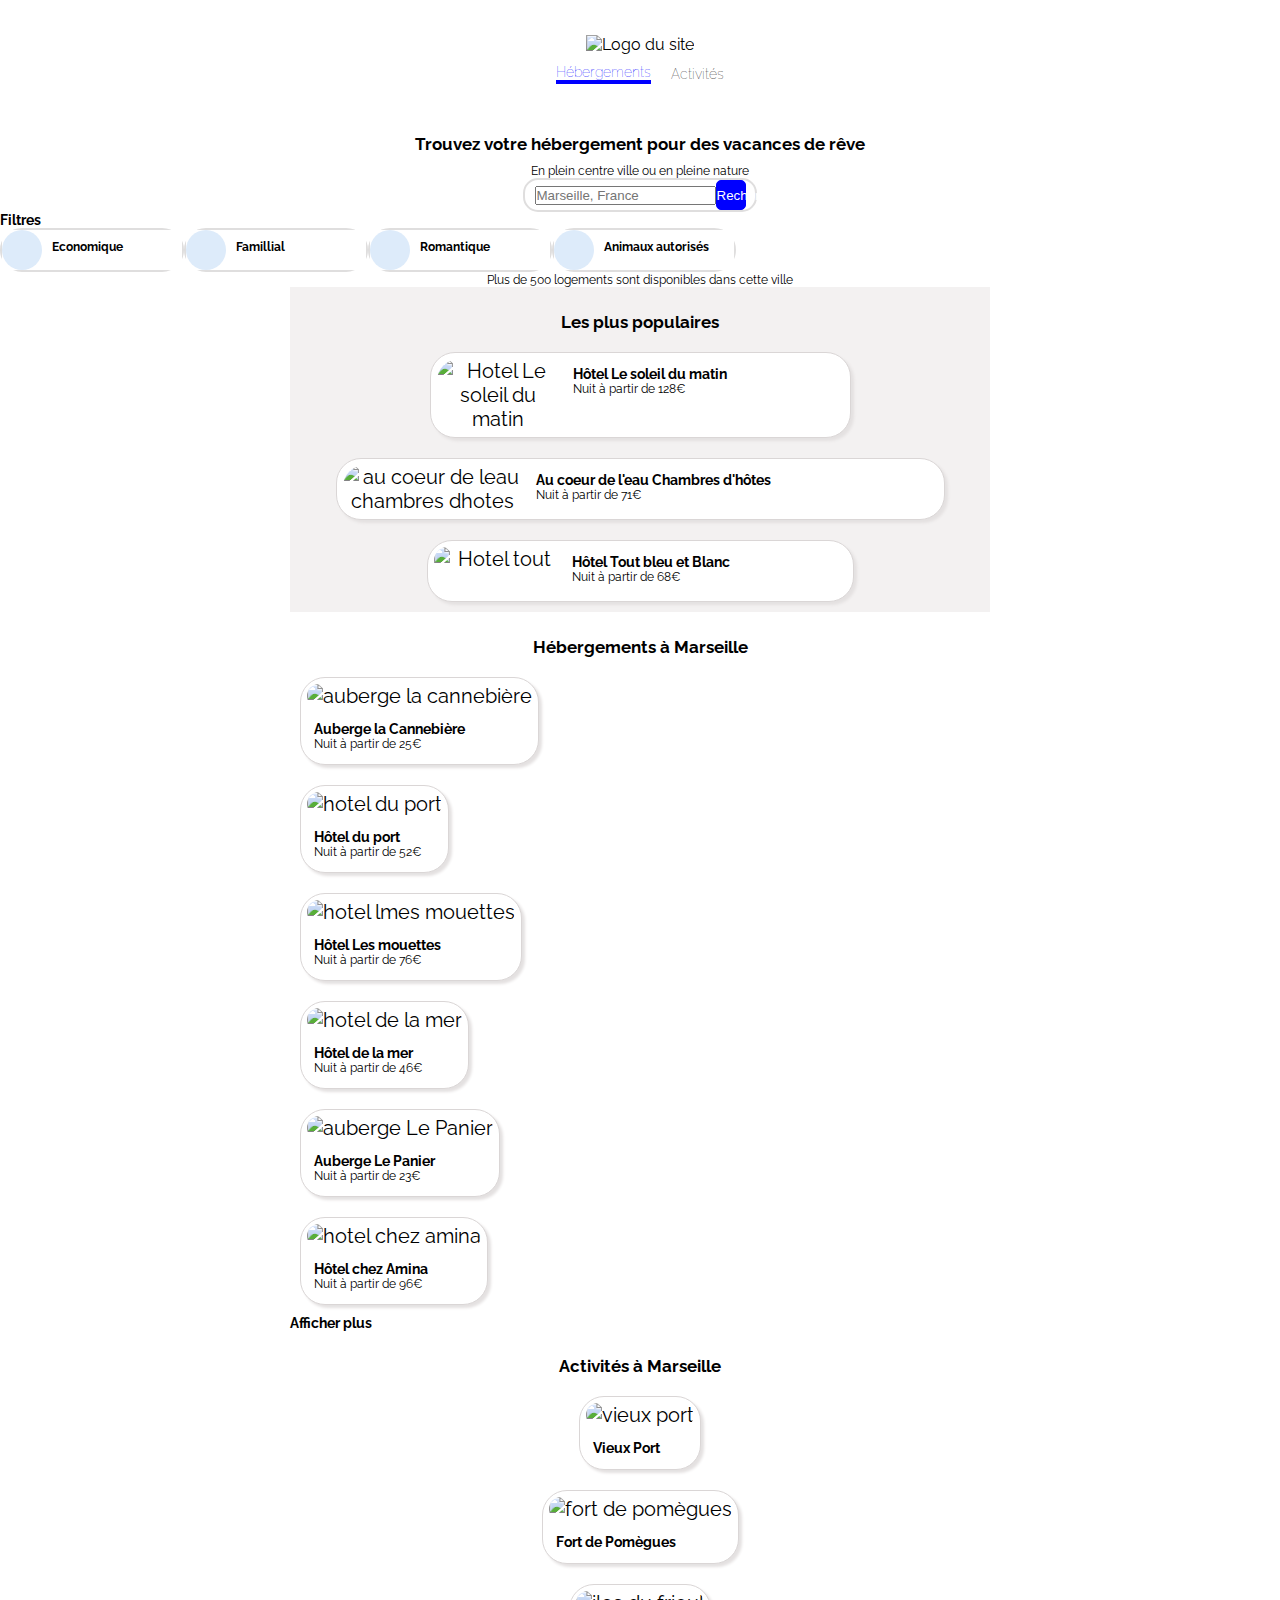
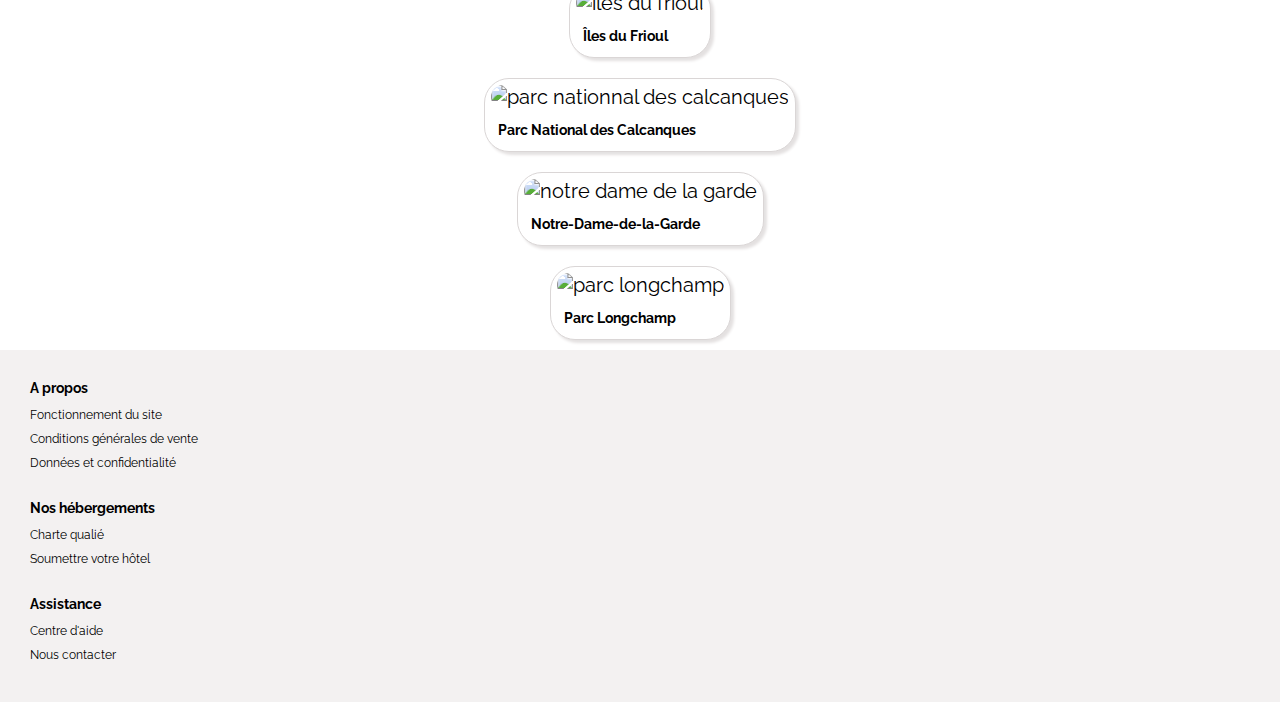
==== codage mobile Booki.html @ 88256e31 "Ajout div + css titre filtres" ====
<!DOCTYPE html>
<html>

<head>
    <meta charset="UTF-8">
    <meta name "viewport" content="width=device-width, initial-scale=1">
    <title>Booki version mobile</title>

    <link rel="stylesheet" href="https://cdnjs.cloudflare.com/ajax/libs/font-awesome/6.0.0-beta3/css/all.min.css"
        integrity="sha512-Fo3rlrZj/k7ujTnHg4CGR2D7kSs0v4LLanw2qksYuRlEzO+tcaEPQogQ0KaoGN26/zrn20ImR1DfuLWnOo7aBA=="
        crossorigin="anonymous" referrerpolicy="no-referrer" />
    <link rel="stylesheet" href="style.css">
    <link href="https://fonts.googleapis.com/css2?family=Raleway:wght@100;300;400;500&display=swap" rel="stylesheet">
</head>

<body>
    <header>
        <nav>
            <img src="images/Booki@3x.png" class="logo-booki" alt="Logo du site" />
            <ul>
                <Li class="page-active">Hébergements</Li>
                <li><a href="#section_further_down">Activités</a></li>
            </ul>
        </nav>
    </header>

    <section>
        <div>
            <h2>Trouvez votre hébergement pour des vacances de rêve</h2>
            <p>En plein centre ville ou en pleine nature</p>
        </div>
        <form action="/ma-page-de-traitement" method="post">
            <div class="barre-recherche">
                <div class="icon-map">
                    <i class="fas fa-map-marker-alt" style="color:black"></i>
                </div>
                <div>
                    <input placeholder="Marseille, France">
                </div>
                <div class="button">
                    <button class="btn-recherche" type="submit">
                        <span id="input-text">Recherche</span>
                        <span id="input-icon">
                            <i class="fas fa-search" style="color:white"></i>
                        </span>
                    </button>
                </div>
            </div>
            <div>
                <div class="title-filter">
                    <H3>Filtres</H3>
                </div>
                <div id="filtres">

                    <div class="filter-button">
                        <div type="submit" class="flex btn-color">
                            <div class="cercle bleu-ciel">
                                <i class="fas fa-money-bill-wave"></i>
                            </div>
                            <p class="filter-text">Economique</p>
                        </div>
                    </div>
                    <div class="filter-button">
                        <div type="submit" class="flex btn-color">
                            <div class="cercle bleu-ciel">
                                <i class="fas fa-universal-access"></i>
                            </div>
                            <p class="filter-text">Famillial</p>
                        </div>
                    </div>
                    <div class="filter-button">
                        <div type="submit" class="flex btn-color">
                            <div class="cercle bleu-ciel">
                                <i class="fas fa-heart"></i>
                            </div>
                            <p class="filter-text">Romantique</p>
                        </div>
                    </div>
                    <div class="filter-button">
                        <div type="submit" class="flex btn-color">
                            <div class="cercle bleu-ciel">
                                <i class="fas fa-dog"></i>
                            </div>
                            <p class="filter-text">Animaux autorisés</p>
                        </div>
                    </div>
                </div>
            </div>
            <div>
                <p><i class="fas fa-info-circle"></i>Plus de 500 logements sont disponibles dans cette ville</p>
            </div>
        </form>
    </section>
    <main>
        <section class="les-plus-populaires">
            <div id="les-plus">
                <h2>Les plus populaires <i class="fas fa-chart-line" style="color: black;"></i></h2>
            </div>
            <section class="logements-les-plus-populaires">
                <article class="flex-container">
                    <div class="gallery gallery1">
                        <img src="images/emile-guillemot-Bj_rcSC5XfE-unsplash copie.jpg" class="petite-image"
                            alt="Hotel Le soleil du matin" />
                        <div class="desc">
                            <h3>Hôtel Le soleil du matin</h3>
                            <p>Nuit à partir de 128€</p>
                            <i class="fas fa-star"></i>
                            <i class="fas fa-star"></i>
                            <i class="fas fa-star"></i>
                            <i class="fas fa-star"></i>
                            <i class="fas fa-star"></i>
                        </div>
                    </div>
                </article>
                <article class="flex-container">
                    <div class="gallery gallery1">
                        <img src="images/aw-creative-VGs8z60yT2c-unsplash copie.jpg" class="petite-image"
                            alt="au coeur de leau chambres dhotes" />
                        <div class="desc">
                            <h3>Au coeur de l'eau Chambres d'hôtes</h3>
                            <p>Nuit à partir de 71€</p>
                            <i class="fas fa-star"></i>
                            <i class="fas fa-star"></i>
                            <i class="fas fa-star"></i>
                            <i class="fas fa-star"></i>
                            <i class="fas fa-star" style="color:gray"></i>
                        </div>
                    </div>
                </article>
                <article class="flex-container">
                    <div class="gallery gallery1">
                        <img src="images/febrian-zakaria-sjvU0THccQA-unsplash copie.jpg"
                            class="petite-image img-vertical" alt="Hotel tout bleu et blanc" />
                        <div class="desc">
                            <h3>Hôtel Tout bleu et Blanc</h3>
                            <p>Nuit à partir de 68€</p>
                            <i class="fas fa-star"></i>
                            <i class="fas fa-star"></i>
                            <i class="fas fa-star"></i>
                            <i class="fas fa-star"></i>
                            <i class="fas fa-star" style="color:gray"></i>
                        </div>
                    </div>
                </article>
            </section>
        </section>

        <section class="hebergement-a-marseille">
            <div>
                <h2>Hébergements à Marseille</h2>
            </div>
            <section id="hebergements-marseille">
                <article class="flex-container">
                    <div class="gallery gallery2">
                        <img src="images/marcus-loke-WQJvWU_HZFo-unsplash copie.jpg" alt="auberge la cannebière" />
                        <div class="desc">
                            <h3>Auberge la Cannebière </h3>
                            <p>Nuit à partir de 25€</p>
                            <i class="fas fa-star"></i>
                            <i class="fas fa-star"></i>
                            <i class="fas fa-star"></i>
                            <i class="fas fa-star"></i>
                            <i class="fas fa-star" style="color:gray"></i>
                        </div>
                    </div>
                </article>
                <article class="flex-container">
                    <div class="gallery gallery2">
                        <img src="images/fred-kleber-gTbaxaVLvsg-unsplash copie.jpg" alt="hotel du port" />
                        <div class="desc">
                            <h3>Hôtel du port </h3>
                            <p>Nuit à partir de 52€</p>
                            <i class="fas fa-star"></i>
                            <i class="fas fa-star"></i>
                            <i class="fas fa-star"></i>
                            <i class="fas fa-star"></i>
                            <i class="fas fa-star"></i>
                        </div>
                    </div>
                </article>
                <article class="flex-container">
                    <div class="gallery gallery2">
                        <img src="images/reisetopia-B8WIgxA_PFU-unsplash copie.jpg" alt="hotel lmes mouettes" />
                        <div class="desc">
                            <h3>Hôtel Les mouettes </h3>
                            <p>Nuit à partir de 76€</p>
                            <i class="fas fa-star"></i>
                            <i class="fas fa-star"></i>
                            <i class="fas fa-star"></i>
                            <i class="fas fa-star"></i>
                            <i class="fas fa-star" style="color:gray"></i>
                        </div>
                    </div>
                </article>
                <article class="flex-container">
                    <div class="gallery gallery2">
                        <img src="images/annie-spratt-Eg1qcIitAuA-unsplash copie.jpg" class="img-vertical"
                            alt="hotel de la mer" />
                        <div class="desc">
                            <h3>Hôtel de la mer </h3>
                            <p>Nuit à partir de 46€</p>
                            <i class="fas fa-star"></i>
                            <i class="fas fa-star"></i>
                            <i class="fas fa-star"></i>
                            <i class="fas fa-star" style="color:gray"></i>
                            <i class="fas fa-star" style="color:gray"></i>
                        </div>
                    </div>
                </article>
                <article class="flex-container">
                    <div class="gallery gallery2">
                        <img src="images/nicate-lee-kT-ZyaiwBe0-unsplash copie.jpg" alt="auberge Le Panier" />
                        <div class="desc">
                            <h3>Auberge Le Panier </h3>
                            <p>Nuit à partir de 23€</p>
                            <i class="fas fa-star"></i>
                            <i class="fas fa-star"></i>
                            <i class="fas fa-star"></i>
                            <i class="fas fa-star"></i>
                            <i class="fas fa-star" style="color:gray"></i>
                        </div>
                    </div>
                </article>
                <article class="flex-container">
                    <div class="gallery gallery2">
                        <img src="images/febrian-zakaria-M6S1WvfW68A-unsplash copie.jpg" class="img-vertical"
                            alt="hotel chez amina" />
                        <div class="desc">
                            <h3>Hôtel chez Amina </h3>
                            <p>Nuit à partir de 96€</p>
                            <i class="fas fa-star"></i>
                            <i class="fas fa-star"></i>
                            <i class="fas fa-star"></i>
                            <i class="fas fa-star"></i>
                            <i class="fas fa-star"></i>
                        </div>
                    </div>
                </article>
            </section>
            <div class="lien-voir-plus">
                <h3>Afficher plus</h3>
            </div>
        </section>

        <section id="section_further_down" class="activites-a-marseille">
            <div>
                <h2>Activités à Marseille</h2>
            </div>
            <section class="lieu-activité">
                <article class="flex-container">
                    <div class="gallery gallery3">
                        <img src="images/reno-laithienne-QUgJhdY5Fyk-unsplash copie.jpg" alt="vieux port" />
                        <div class="desc">
                            <h3>Vieux Port </h3>
                        </div>
                    </div>
                </article>
                <article class="flex-container">
                    <div class="gallery gallery3">
                        <img src="images/paul-hermann-QFTrLdQIRhI-unsplash copie.jpg" class="img-vertical"
                            alt="fort de pomègues" />
                        <div class="desc">
                            <h3>Fort de Pomègues</h3>
                        </div>
                    </div>
                </article>
                <article class="flex-container">
                    <div class="gallery gallery3">
                        <img src="images/kevin-hikari-rV_Qd1l-VXg-unsplash copie.jpg" alt="iles du frioul" />
                        <div class="desc">
                            <h3>Îles du Frioul</h3>
                        </div>
                    </div>
                </article>
                <article class="flex-container">
                    <div class="gallery gallery3">
                        <img src="images/kilyan-sockalingum-NR8-cBCN3aI-unsplash copie.jpg"
                            alt="parc nationnal des calcanques" />
                        <div class="desc">
                            <h3>Parc National des Calcanques</h3>
                        </div>
                    </div>
                </article>
                <article class="flex-container">
                    <div class="gallery gallery3">
                        <img src="images/florian-wehde-xW9e8gdotxI-unsplash copie.jpg" alt="notre dame de la garde" />
                        <div class="desc">
                            <h3>Notre-Dame-de-la-Garde</h3>
                        </div>
                    </div>
                </article>
                <article class="flex-container">
                    <div class="gallery gallery3">
                        <img src="images/lena-paulin-wH2-EJoDcV0-unsplash copie.jpg" alt="parc longchamp" /></a>
                        <div class="desc">
                            <h3>Parc Longchamp</h3>
                        </div>
                    </div>
                </article>
            </section>
        </section>
    </main>
    <footer>
        <div class="footer-item">
            <div class="footer-item">
                <h3>A propos</h3>
                <ul>
                    <li>Fonctionnement du site</li>
                    <li>Conditions générales de vente</li>
                    <li>Données et confidentialité</li>
                </ul>
            </div>
            <div class="footer-item">
                <h3>Nos hébergements</h3>
                <ul>
                    <li>Charte qualié</li>
                    <li>Soumettre votre hôtel</li>
                </ul>
            </div>
            <div class="footer-item">
                <h3>Assistance</h3>
                <ul>
                    <li>Centre d'aide</li>
                    <li>Nous contacter</li>
                </ul>
            </div>
        </div>
    </footer>
</body>

</html>
---- style.css ----
*{
  margin: 0;
  padding: 0;
}

body, html{height:100%;}
body{
	font-family: 'Raleway';
  color: black;
  text-align:center;
  background-color:white;
}

h2{
  font-size: 17px;
  font-weight: bold;
  padding: 10px 10px;
  padding-top: 25px;
}

h3{
  font-size: 14px;
  font-weight: bold;
}

p{
  font-size: 12px;
}

/* header*/
.logo-booki{
  display: flex;
  align-items: center;
  max-width: 13%;
  padding: 10px;
}

nav{
  display: flex;
  flex-flow: column wrap;
  align-items: center;
  padding: 25px;
}

nav ul{
  display: flex;
  align-items: center;
  list-style: none;
  font-size: 14px;
  font-weight: lighter;
}

nav li{
  margin: 0 10px 0 10px
}

li.page-active{
  border-bottom: 4px solid blue;
  color: blue;
}

a{
  text-decoration: none;
  color: black;
}

a:hover{
  border-bottom: 4px solid blue;
  color: blue;
}

i{
  font-size: small;
	color: blue;
  text-align: left;
}

.title-filter{
  display: flex;
  flex-direction:column;
  text-align: left;
}

#filtres{
  display: flex;
  flex-wrap: wrap;
  align-items: center;
}

.cercle{
  border-radius: 100%;
  min-width: 40px;
  min-height: 40px;
}

.bleu-ciel{
  background-color: rgb(221, 235, 250);
}

.flex{
  display: flex;
}

.btn-color{
  background-color: white;
}

.btn-color:hover{
  background-color: lightgrey;
  border-radius: 25px;
}

.filter-button{
  border: solid 2px #dfdede;
  border-radius: 25px;
  min-width: 180px;
  min-height: 40px;
}

.filter-text{
  margin-left: 10px;
  margin-top: 10px;
  font-weight: bold;
  font-size: 12px;
}

.icon-map{
  background-color: #c9c4c4;
  border-radius: 15px;
}

.barre-recherche{
  display: flex;
  justify-content: center;
  align-items: center;
  margin: auto;
  border: solid 2px #dfdede;
  border-radius: 15px;
  width: 230px;
  height: 30px;
}

.btn-recherche{
  background-color: blue;
  border: solid 1px rgb(0, 0, 255);
  border-radius: 5px;
  width: 30px;
  height: 30px;
}

#input-text{
  color: white;
}

.fa-map-marker-alt{
  display: flex;
}

.fa-money-bill-wave{
  display: flex;
  padding-top: 13px;
  padding-left: 13px;
}

.fa-universal-access{
  display: flex;
  padding-top: 13px;
  padding-left: 13px;
}

.fa-heart{
  display: flex;
  padding-top: 13px;
  padding-left: 13px;
}

.fa-dog{
  display: flex;
  padding-top: 13px;
  padding-left: 13px;
}

/* Main */
img{
  border-radius: 10px;
  object-fit: contain;
}

.img-vertical{
  max-height: 50%;
  object-fit: cover;
}

.les-plus-populaires{
  background-color:rgb(243, 241, 241);
  display: flex;
  flex-direction: column;
  width: 100%;
}

.gallery1{
  display: flex;
}

.logements-les-plus-populaires{
  display: flex;
  flex-direction: column;
  align-items: center;
}

.hebergement-a-marseille{
  display: flex;
  flex-direction: column;
  width: 100%;
}

.hebergements-marseille{
  display: flex;
  flex-direction: column;
  align-items: center;
}

.lien-voir-plus{
  text-align: left;
}

.activites-a-marseille{
  display: flex;
  flex-direction: column;
  width: 100%;
}

.lieu-activité{
  display: flex;
  flex-direction: column;
  align-items: center;
}

div.gallery {
  background-color: white;
  border: 1px solid rgb(218, 214, 214);
  border-radius: 25px;
  box-shadow: 3px 3px 3px rgb(228, 225, 225);
}
  
div.gallery img {
  border-radius: 25px;
  padding: 3px;
  width: 100%;
  height: auto;
}

div.gallery1 img{
  width: 30%;
  height: 90%;
  object-fit: cover;
}

div.gallery2 img{
  width: 70%;
  height: 50%;
  object-fit: cover;
}
  
div.gallery3 img{
  width: 70%;
  height: 50%;
  object-fit: cover;
}

div.desc {
  padding: 10px;
  text-align: left;
}

main{
  max-width:700px;
  min-height:100%;
  margin:0 auto;
  position:relative;
}

.flex-container {
  display: flex;
  flex-wrap: wrap;
}

.flex-container > div {
  margin: 10px;
  padding: 3px;
  font-size: 20px;
}

img.petite-image{
  width:50px;
  height:50px;
  object-fit: contain;
}

/* Footer */
footer{
  background:rgb(243, 241, 241);
  color:black;
  display: flex;
  flex-flow: column wrap;
  justify-content: space-evenly;
  align-items: center;
  padding: 10px;
}

div.footer-item{
  width: 100%;
  display: flex;
  flex-direction: column;
  padding: 10px;
}

.footer-item h3{
  text-align: left;
  padding-bottom: 12px;
}

.footer-item ul{
  text-align: left;
  display: flex;
  flex-direction: column;
  list-style: none;
  font-size: 12px;
}
.footer-item li{
  padding-bottom: 10px;
}

#input-text{
  visibility: visible;
}
#input-icon{
  visibility: hidden;
}

@media screen and (max-width: 992px) {
  #input-text{
    visibility: hidden;
  }
  #input-icon{
    visibility: visible;
  }
}
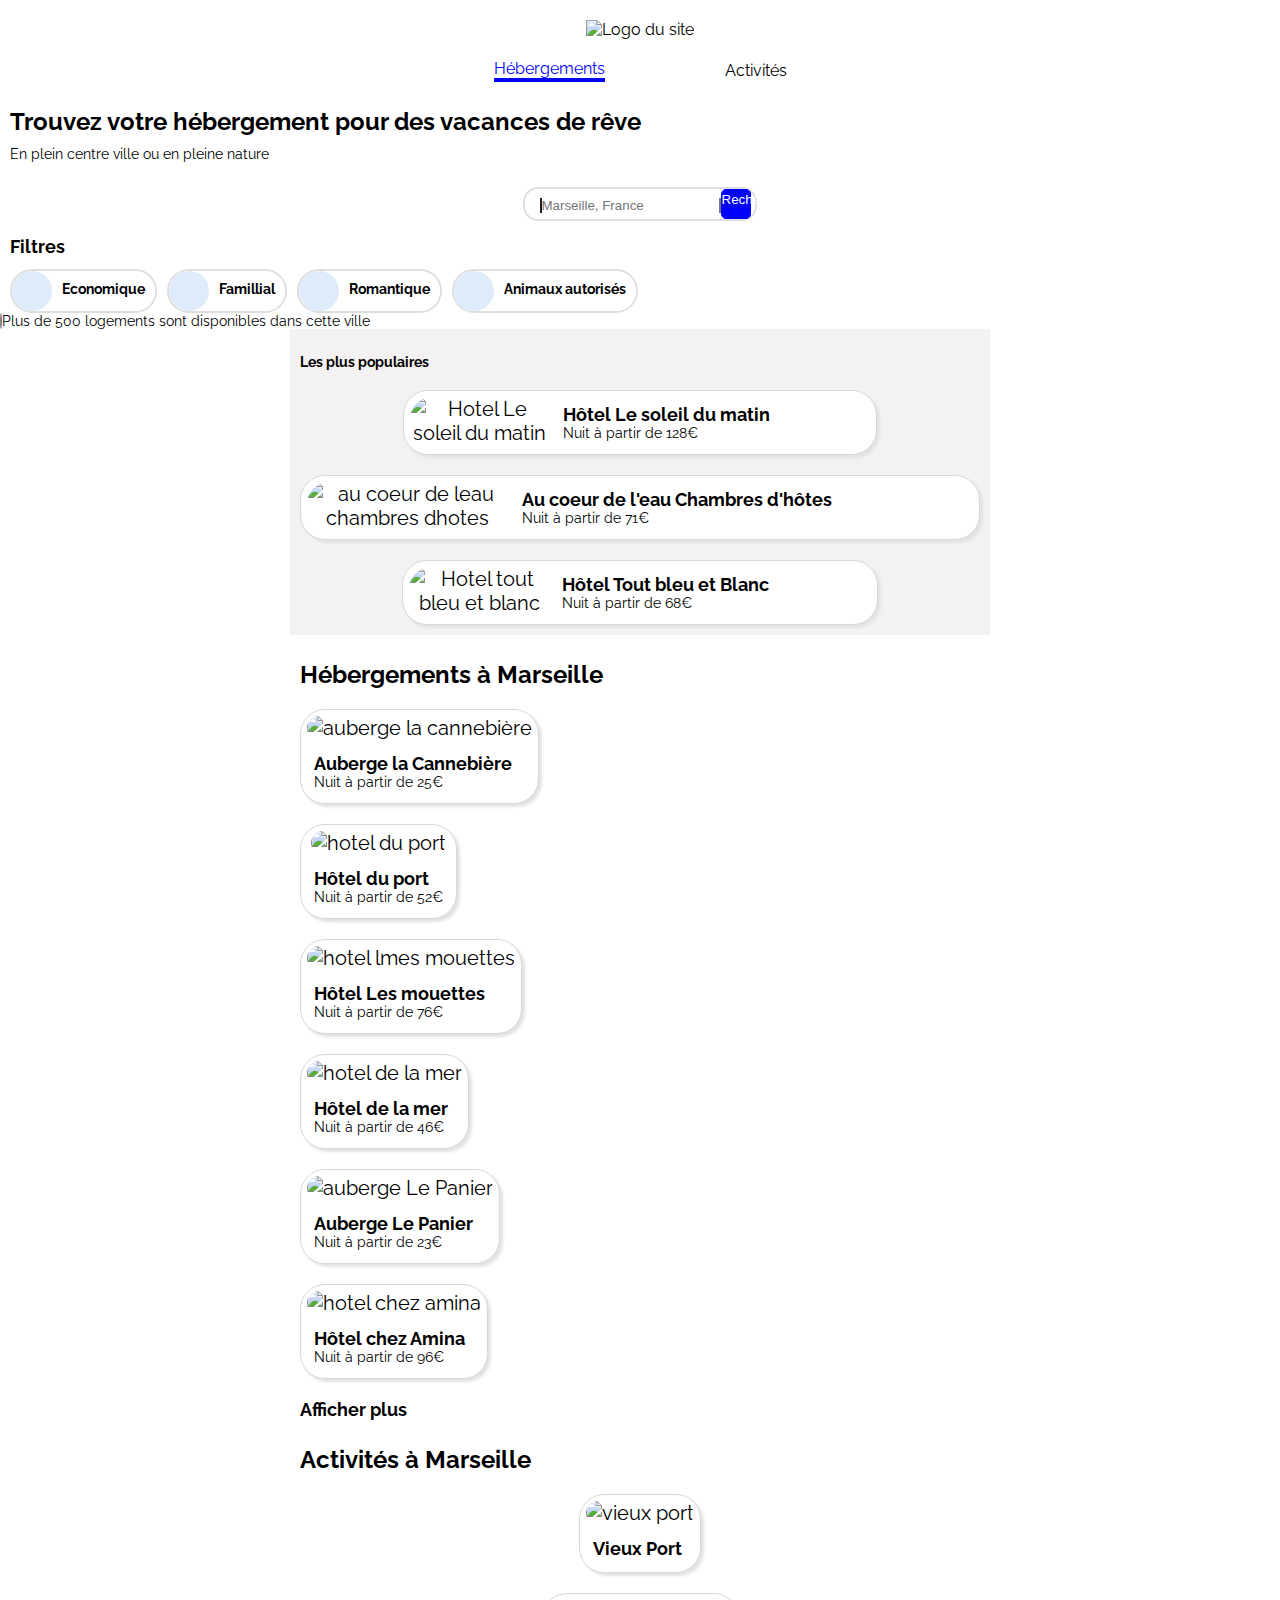
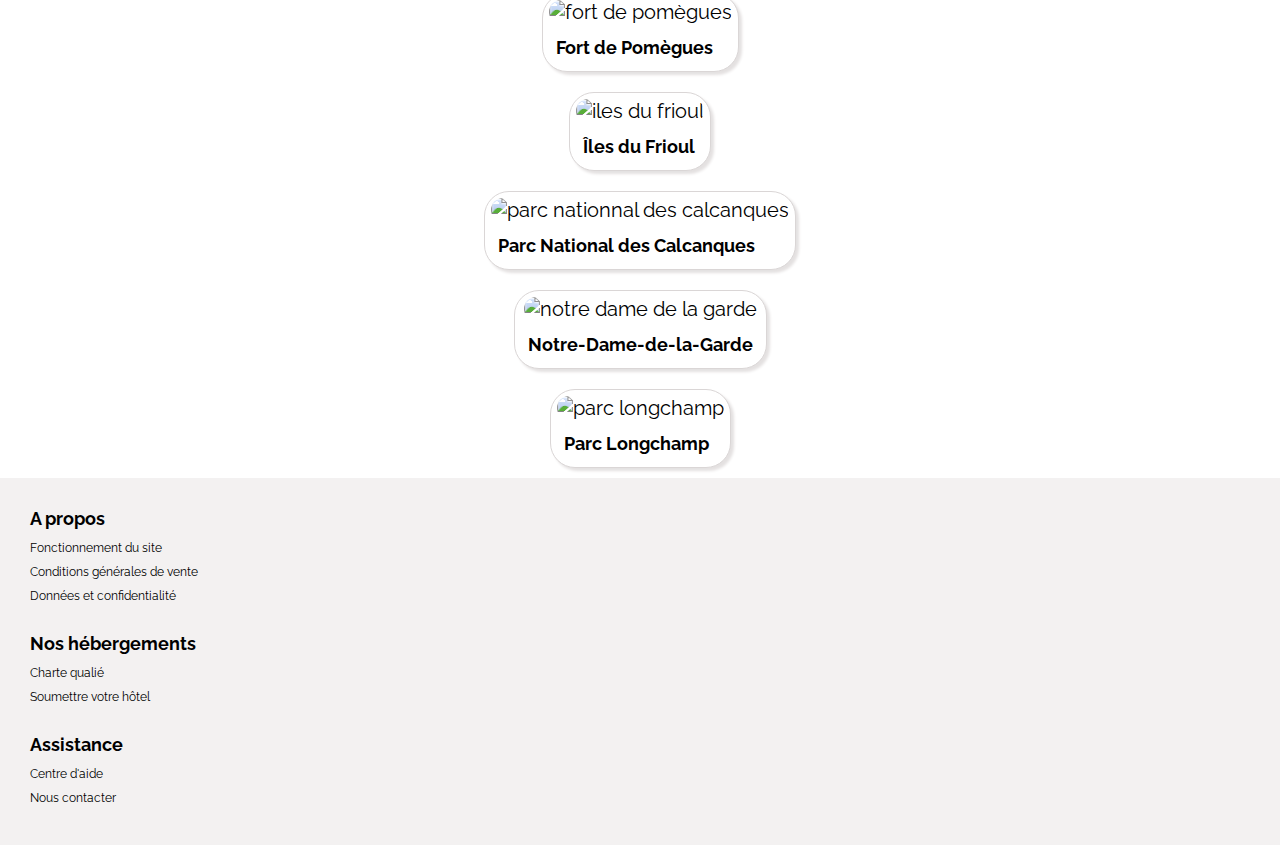
==== commit 47545000: "changement détail" ====
--- a/codage mobile Booki.html
+++ b/codage mobile Booki.html
@@ -27,7 +27,7 @@
     <section>
         <div>
             <h2>Trouvez votre hébergement pour des vacances de rêve</h2>
-            <p>En plein centre ville ou en pleine nature</p>
+            <p class="p-left">En plein centre ville ou en pleine nature</p>
         </div>
         <form action="/ma-page-de-traitement" method="post">
             <div class="barre-recherche">
@@ -35,7 +35,7 @@
                     <i class="fas fa-map-marker-alt" style="color:black"></i>
                 </div>
                 <div>
-                    <input placeholder="Marseille, France">
+                    <input class="marseille-france" placeholder="Marseille, France">
                 </div>
                 <div class="button">
                     <button class="btn-recherche" type="submit">
@@ -87,15 +87,23 @@
                 </div>
             </div>
             <div>
-                <p><i class="fas fa-info-circle"></i>Plus de 500 logements sont disponibles dans cette ville</p>
+                <div class="flex">
+                    <div class="border-cercle">
+                        <i class="fas fa-info"></i>
+                    </div>
+                    <p>Plus de 500 logements sont disponibles dans cette ville</p>
+                </div>
             </div>
         </form>
     </section>
     <main>
         <section class="les-plus-populaires">
-            <div id="les-plus">
-                <h2>Les plus populaires <i class="fas fa-chart-line" style="color: black;"></i></h2>
-            </div>
+            <h2 class="flex space-between">
+                <p>
+                    Les plus populaires
+                </p>
+                <i class="fas fa-chart-line" style="color: black;"></i>
+            </h2>
             <section class="logements-les-plus-populaires">
                 <article class="flex-container">
                     <div class="gallery gallery1">
@@ -129,8 +137,8 @@
                 </article>
                 <article class="flex-container">
                     <div class="gallery gallery1">
-                        <img src="images/febrian-zakaria-sjvU0THccQA-unsplash copie.jpg"
-                            class="petite-image img-vertical" alt="Hotel tout bleu et blanc" />
+                        <img src="images/febrian-zakaria-sjvU0THccQA-unsplash copie.jpg" class="petite-image"
+                            alt="Hotel tout bleu et blanc" />
                         <div class="desc">
                             <h3>Hôtel Tout bleu et Blanc</h3>
                             <p>Nuit à partir de 68€</p>
@@ -152,7 +160,8 @@
             <section id="hebergements-marseille">
                 <article class="flex-container">
                     <div class="gallery gallery2">
-                        <img src="images/marcus-loke-WQJvWU_HZFo-unsplash copie.jpg" alt="auberge la cannebière" />
+                        <img src="images/marcus-loke-WQJvWU_HZFo-unsplash copie.jpg" class="grande-image"
+                            alt="auberge la cannebière" />
                         <div class="desc">
                             <h3>Auberge la Cannebière </h3>
                             <p>Nuit à partir de 25€</p>
@@ -166,7 +175,8 @@
                 </article>
                 <article class="flex-container">
                     <div class="gallery gallery2">
-                        <img src="images/fred-kleber-gTbaxaVLvsg-unsplash copie.jpg" alt="hotel du port" />
+                        <img src="images/fred-kleber-gTbaxaVLvsg-unsplash copie.jpg" class="grande-image"
+                            alt="hotel du port" />
                         <div class="desc">
                             <h3>Hôtel du port </h3>
                             <p>Nuit à partir de 52€</p>
@@ -180,7 +190,8 @@
                 </article>
                 <article class="flex-container">
                     <div class="gallery gallery2">
-                        <img src="images/reisetopia-B8WIgxA_PFU-unsplash copie.jpg" alt="hotel lmes mouettes" />
+                        <img src="images/reisetopia-B8WIgxA_PFU-unsplash copie.jpg" class="grande-image"
+                            alt="hotel lmes mouettes" />
                         <div class="desc">
                             <h3>Hôtel Les mouettes </h3>
                             <p>Nuit à partir de 76€</p>
@@ -194,7 +205,7 @@
                 </article>
                 <article class="flex-container">
                     <div class="gallery gallery2">
-                        <img src="images/annie-spratt-Eg1qcIitAuA-unsplash copie.jpg" class="img-vertical"
+                        <img src="images/annie-spratt-Eg1qcIitAuA-unsplash copie.jpg" class="grande-image"
                             alt="hotel de la mer" />
                         <div class="desc">
                             <h3>Hôtel de la mer </h3>
@@ -209,7 +220,8 @@
                 </article>
                 <article class="flex-container">
                     <div class="gallery gallery2">
-                        <img src="images/nicate-lee-kT-ZyaiwBe0-unsplash copie.jpg" alt="auberge Le Panier" />
+                        <img src="images/nicate-lee-kT-ZyaiwBe0-unsplash copie.jpg" class="grande-image"
+                            alt="auberge Le Panier" />
                         <div class="desc">
                             <h3>Auberge Le Panier </h3>
                             <p>Nuit à partir de 23€</p>
@@ -223,7 +235,7 @@
                 </article>
                 <article class="flex-container">
                     <div class="gallery gallery2">
-                        <img src="images/febrian-zakaria-M6S1WvfW68A-unsplash copie.jpg" class="img-vertical"
+                        <img src="images/febrian-zakaria-M6S1WvfW68A-unsplash copie.jpg" class="grande-image"
                             alt="hotel chez amina" />
                         <div class="desc">
                             <h3>Hôtel chez Amina </h3>
@@ -249,7 +261,8 @@
             <section class="lieu-activité">
                 <article class="flex-container">
                     <div class="gallery gallery3">
-                        <img src="images/reno-laithienne-QUgJhdY5Fyk-unsplash copie.jpg" alt="vieux port" />
+                        <img src="images/reno-laithienne-QUgJhdY5Fyk-unsplash copie.jpg" class="grande-image"
+                            alt="vieux port" />
                         <div class="desc">
                             <h3>Vieux Port </h3>
                         </div>
@@ -257,7 +270,7 @@
                 </article>
                 <article class="flex-container">
                     <div class="gallery gallery3">
-                        <img src="images/paul-hermann-QFTrLdQIRhI-unsplash copie.jpg" class="img-vertical"
+                        <img src="images/paul-hermann-QFTrLdQIRhI-unsplash copie.jpg" class="grande-image"
                             alt="fort de pomègues" />
                         <div class="desc">
                             <h3>Fort de Pomègues</h3>
@@ -266,7 +279,8 @@
                 </article>
                 <article class="flex-container">
                     <div class="gallery gallery3">
-                        <img src="images/kevin-hikari-rV_Qd1l-VXg-unsplash copie.jpg" alt="iles du frioul" />
+                        <img src="images/kevin-hikari-rV_Qd1l-VXg-unsplash copie.jpg" class="grande-image"
+                            alt="iles du frioul" />
                         <div class="desc">
                             <h3>Îles du Frioul</h3>
                         </div>
@@ -274,7 +288,7 @@
                 </article>
                 <article class="flex-container">
                     <div class="gallery gallery3">
-                        <img src="images/kilyan-sockalingum-NR8-cBCN3aI-unsplash copie.jpg"
+                        <img src="images/kilyan-sockalingum-NR8-cBCN3aI-unsplash copie.jpg" class="grande-image"
                             alt="parc nationnal des calcanques" />
                         <div class="desc">
                             <h3>Parc National des Calcanques</h3>
@@ -283,7 +297,8 @@
                 </article>
                 <article class="flex-container">
                     <div class="gallery gallery3">
-                        <img src="images/florian-wehde-xW9e8gdotxI-unsplash copie.jpg" alt="notre dame de la garde" />
+                        <img src="images/florian-wehde-xW9e8gdotxI-unsplash copie.jpg" class="grande-image"
+                            alt="notre dame de la garde" />
                         <div class="desc">
                             <h3>Notre-Dame-de-la-Garde</h3>
                         </div>
@@ -291,7 +306,8 @@
                 </article>
                 <article class="flex-container">
                     <div class="gallery gallery3">
-                        <img src="images/lena-paulin-wH2-EJoDcV0-unsplash copie.jpg" alt="parc longchamp" /></a>
+                        <img src="images/lena-paulin-wH2-EJoDcV0-unsplash copie.jpg" class="grande-image"
+                            alt="parc longchamp" /></a>
                         <div class="desc">
                             <h3>Parc Longchamp</h3>
                         </div>
--- a/style.css
+++ b/style.css
@@ -12,46 +12,46 @@
 }
 
 h2{
-  font-size: 17px;
+  font-size: 24px;
   font-weight: bold;
   padding: 10px 10px;
   padding-top: 25px;
+  text-align: left;
 }
 
 h3{
+  font-size: 18px;
+  font-weight: bold;
+}
+
+p{
   font-size: 14px;
-  font-weight: bold;
-}
-
-p{
-  font-size: 12px;
 }
 
 /* header*/
 .logo-booki{
   display: flex;
   align-items: center;
-  max-width: 13%;
-  padding: 10px;
+  max-width: 20%;
+  padding: 20px;
 }
 
 nav{
   display: flex;
   flex-flow: column wrap;
   align-items: center;
-  padding: 25px;
 }
 
 nav ul{
   display: flex;
   align-items: center;
   list-style: none;
-  font-size: 14px;
-  font-weight: lighter;
+  font-size: 16px;
+  font-weight: initial;
 }
 
 nav li{
-  margin: 0 10px 0 10px
+  margin: 0 60px 0 60px
 }
 
 li.page-active{
@@ -69,16 +69,27 @@
   color: blue;
 }
 
+.p-left{
+  text-align: left;
+  margin-left: 10px;
+}
+
 i{
   font-size: small;
 	color: blue;
   text-align: left;
 }
 
+.marseille-france{
+  border-block: none;
+}
+
 .title-filter{
   display: flex;
   flex-direction:column;
   text-align: left;
+  margin-top: 10px;
+  margin-left: 10px;
 }
 
 #filtres{
@@ -93,6 +104,13 @@
   min-height: 40px;
 }
 
+.border-cercle{
+  border-radius: 100%;
+  border: solid 1px gray;
+  max-width: 20px;
+  max-height: 20px;
+}
+
 .bleu-ciel{
   background-color: rgb(221, 235, 250);
 }
@@ -101,8 +119,13 @@
   display: flex;
 }
 
+.space-between{
+  justify-content: space-between;
+}
+
 .btn-color{
   background-color: white;
+  border-radius: 30px;
 }
 
 .btn-color:hover{
@@ -113,15 +136,15 @@
 .filter-button{
   border: solid 2px #dfdede;
   border-radius: 25px;
-  min-width: 180px;
   min-height: 40px;
+  margin-top: 12px;
+  margin-left: 10px;
 }
 
 .filter-text{
-  margin-left: 10px;
-  margin-top: 10px;
+  margin: 10px;
   font-weight: bold;
-  font-size: 12px;
+  font-size: 14px;
 }
 
 .icon-map{
@@ -138,6 +161,8 @@
   border-radius: 15px;
   width: 230px;
   height: 30px;
+  margin-top: 25px;
+  margin-bottom: 15px;
 }
 
 .btn-recherche{
@@ -154,41 +179,67 @@
 
 .fa-map-marker-alt{
   display: flex;
+  font-size: large;
+  margin-right: 10px;
+}
+
+.fa-search{
+  display: flex;
+  font-size: large;
+  margin-bottom: 10px;
 }
 
 .fa-money-bill-wave{
   display: flex;
-  padding-top: 13px;
-  padding-left: 13px;
+  padding-top: 11px;
+  padding-left: 9px;
+  font-size: large;
 }
 
 .fa-universal-access{
   display: flex;
-  padding-top: 13px;
-  padding-left: 13px;
+  padding-top: 11px;
+  padding-left: 10px;
+  font-size: large;
 }
 
 .fa-heart{
   display: flex;
-  padding-top: 13px;
-  padding-left: 13px;
+  padding-top: 11px;
+  padding-left: 10px;
+  font-size: large;
 }
 
 .fa-dog{
   display: flex;
-  padding-top: 13px;
-  padding-left: 13px;
+  padding-top: 11px;
+  padding-left: 10px;
+  font-size: large;
+}
+
+.fa-info-circle{
+  margin-top: 25px;
+  margin-bottom: 25px;
+  margin-right: 10px;
+  font-size: large;
 }
 
 /* Main */
-img{
+
+.fa-chart-line{
+  margin-left: 120px;
+}
+
+.petite-image{
   border-radius: 10px;
-  object-fit: contain;
-}
-
-.img-vertical{
-  max-height: 50%;
   object-fit: cover;
+  max-height: 100px;
+}
+
+.grande-image{
+  border-radius: 10px 40px 40px 10px;
+  object-fit: cover;
+  max-height: 170px;
 }
 
 .les-plus-populaires{
@@ -222,6 +273,8 @@
 
 .lien-voir-plus{
   text-align: left;
+  margin-top: 10px;
+  margin-left: 10px;
 }
 
 .activites-a-marseille{
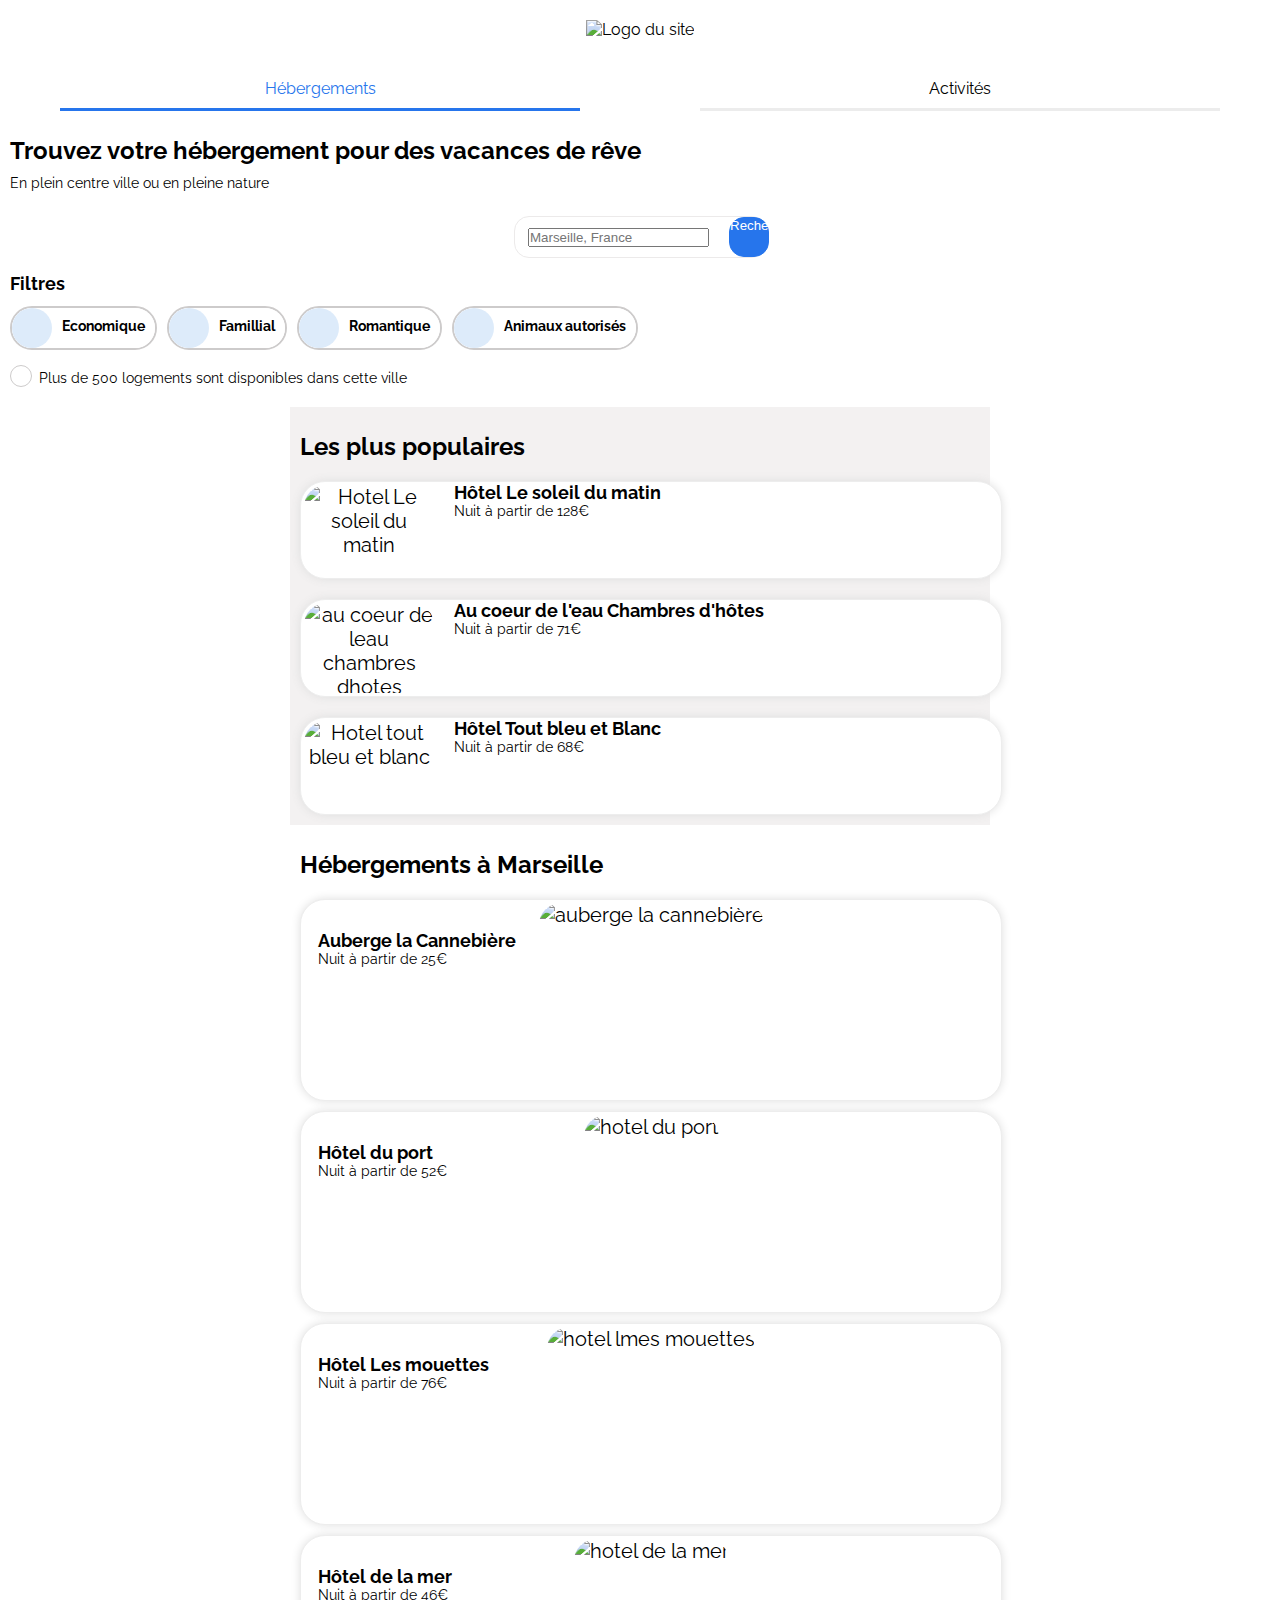
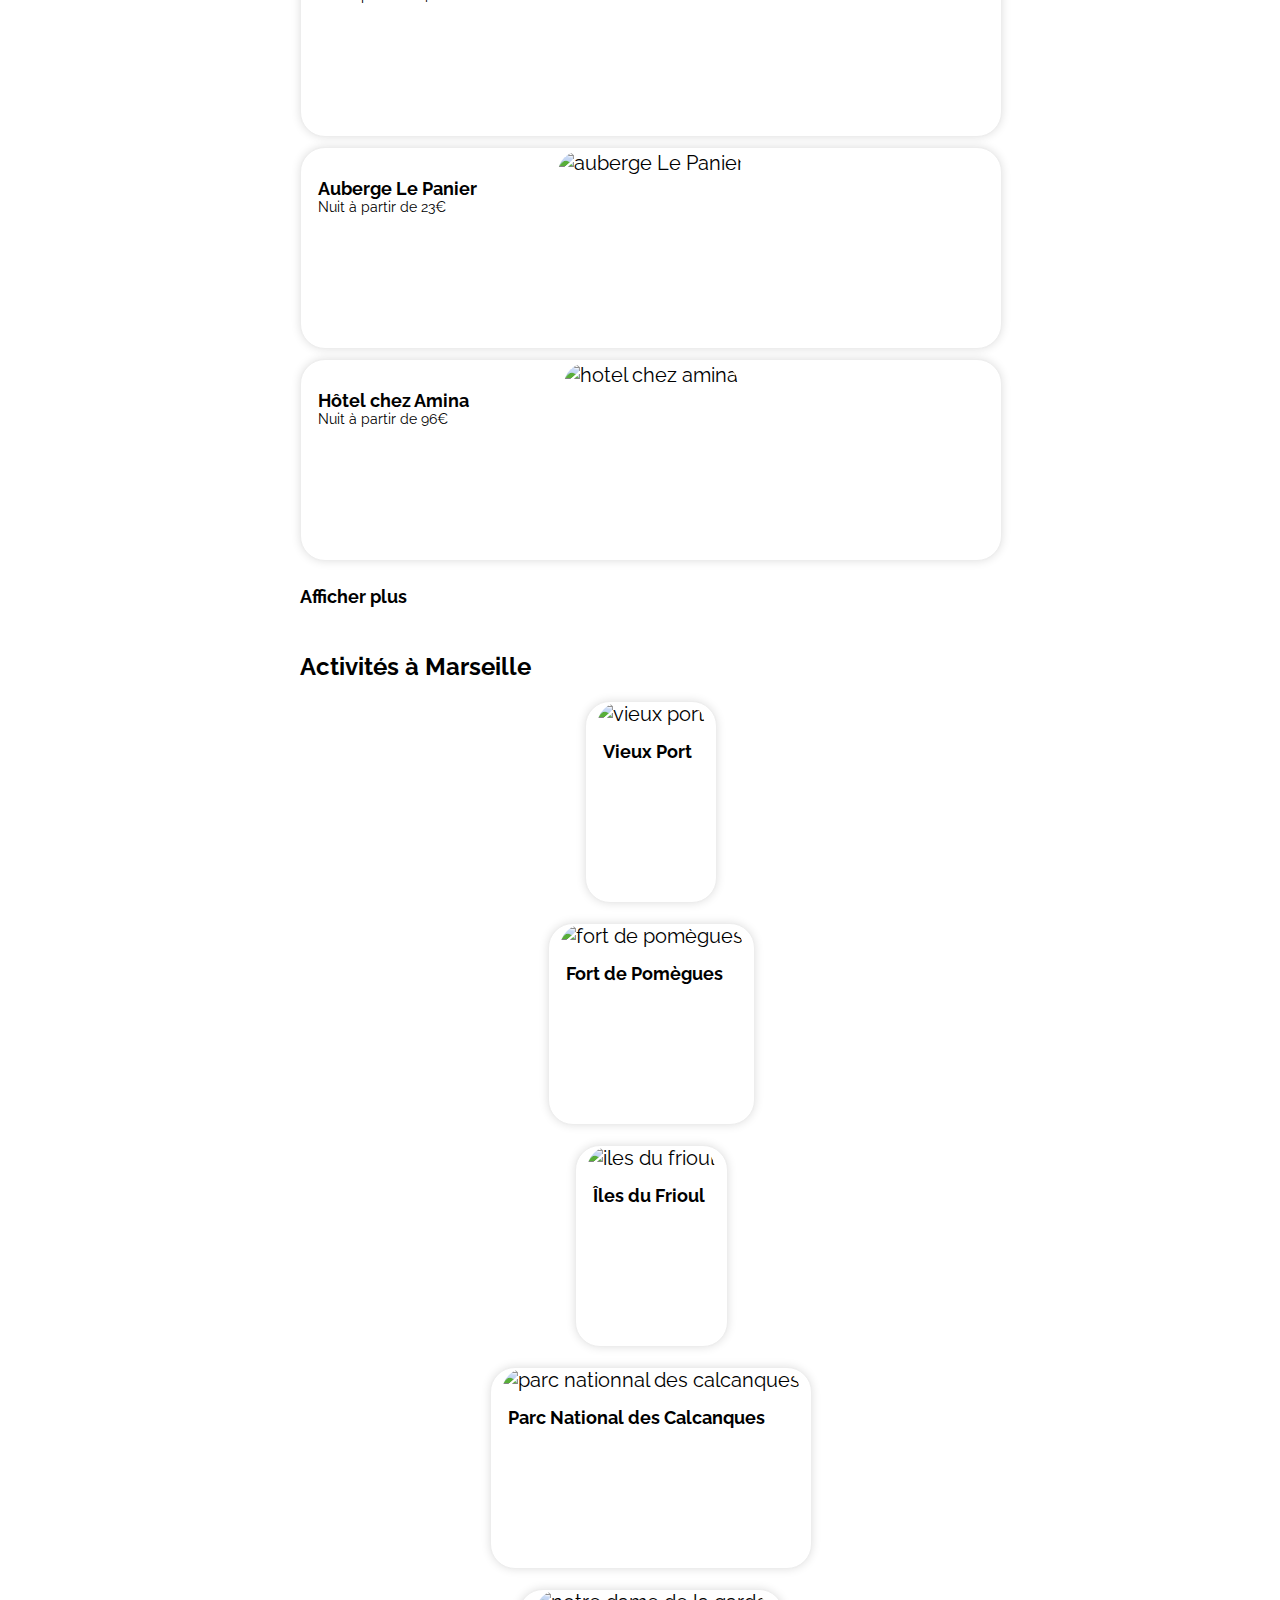
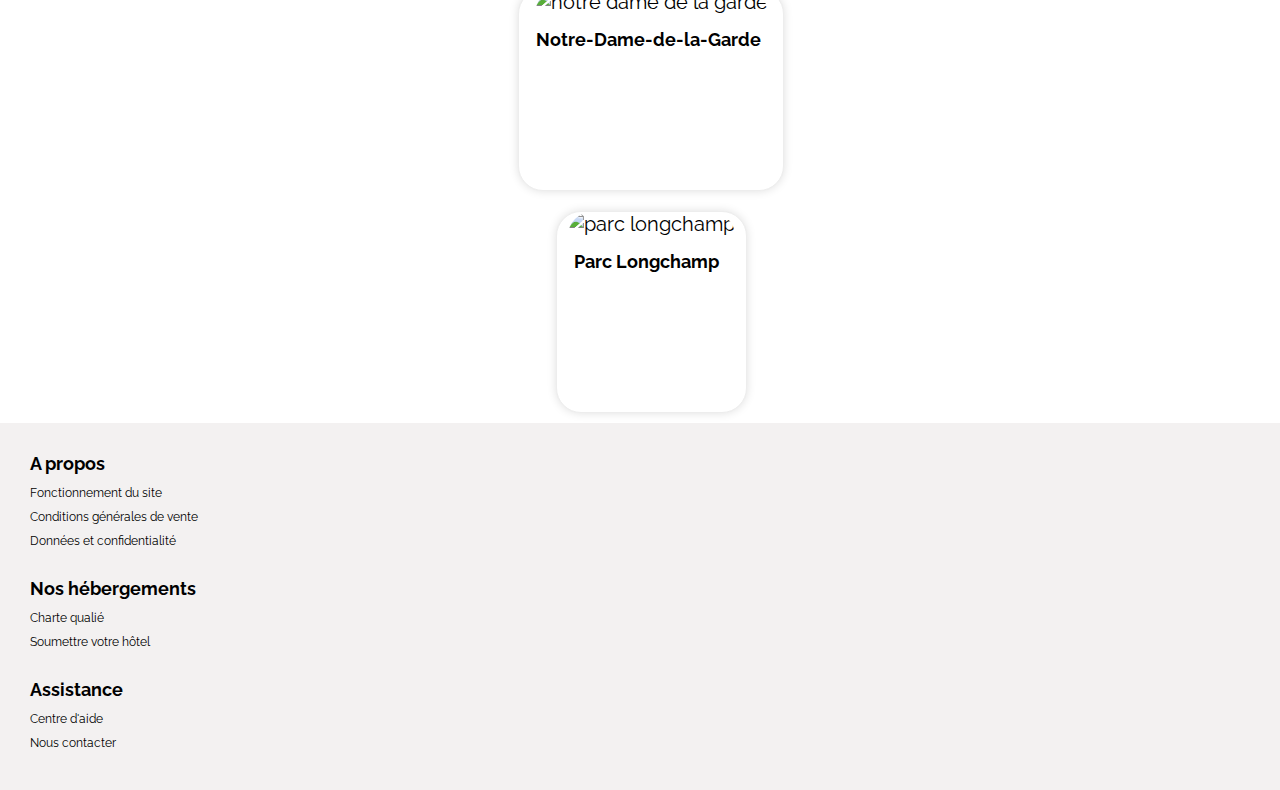
==== commit e8aa4433: "création class étoile pour petite image" ====
--- a/codage mobile Booki.html
+++ b/codage mobile Booki.html
@@ -19,7 +19,7 @@
             <img src="images/Booki@3x.png" class="logo-booki" alt="Logo du site" />
             <ul>
                 <Li class="page-active">Hébergements</Li>
-                <li><a href="#section_further_down">Activités</a></li>
+                <li class="page2"><a href="#section_further_down">Activités</a></li>
             </ul>
         </nav>
     </header>
@@ -91,7 +91,7 @@
                     <div class="border-cercle">
                         <i class="fas fa-info"></i>
                     </div>
-                    <p>Plus de 500 logements sont disponibles dans cette ville</p>
+                    <p class="p-icon">Plus de 500 logements sont disponibles dans cette ville</p>
                 </div>
             </div>
         </form>
@@ -99,54 +99,60 @@
     <main>
         <section class="les-plus-populaires">
             <h2 class="flex space-between">
-                <p>
+                <p class="title-more-popular">
                     Les plus populaires
                 </p>
-                <i class="fas fa-chart-line" style="color: black;"></i>
+                <i class="fa-solid fa-chart-line-up" style="color: black;"></i>
             </h2>
             <section class="logements-les-plus-populaires">
-                <article class="flex-container">
+                <article class="flex-container1 container">
                     <div class="gallery gallery1">
                         <img src="images/emile-guillemot-Bj_rcSC5XfE-unsplash copie.jpg" class="petite-image"
                             alt="Hotel Le soleil du matin" />
                         <div class="desc">
                             <h3>Hôtel Le soleil du matin</h3>
                             <p>Nuit à partir de 128€</p>
-                            <i class="fas fa-star"></i>
-                            <i class="fas fa-star"></i>
-                            <i class="fas fa-star"></i>
-                            <i class="fas fa-star"></i>
-                            <i class="fas fa-star"></i>
-                        </div>
-                    </div>
-                </article>
-                <article class="flex-container">
+                            <div class="classement-etoile">
+                                <i class="fas fa-star"></i>
+                                <i class="fas fa-star"></i>
+                                <i class="fas fa-star"></i>
+                                <i class="fas fa-star"></i>
+                                <i class="fas fa-star"></i>
+                            </div>
+                        </div>
+                    </div>
+                </article>
+                <article class="flex-container1 container">
                     <div class="gallery gallery1">
                         <img src="images/aw-creative-VGs8z60yT2c-unsplash copie.jpg" class="petite-image"
                             alt="au coeur de leau chambres dhotes" />
                         <div class="desc">
                             <h3>Au coeur de l'eau Chambres d'hôtes</h3>
                             <p>Nuit à partir de 71€</p>
-                            <i class="fas fa-star"></i>
-                            <i class="fas fa-star"></i>
-                            <i class="fas fa-star"></i>
-                            <i class="fas fa-star"></i>
-                            <i class="fas fa-star" style="color:gray"></i>
-                        </div>
-                    </div>
-                </article>
-                <article class="flex-container">
+                            <div class="classement-etoile">
+                                <i class="fas fa-star"></i>
+                                <i class="fas fa-star"></i>
+                                <i class="fas fa-star"></i>
+                                <i class="fas fa-star"></i>
+                                <i class="fas fa-star" style="color:lightgray"></i>
+                            </div>
+                        </div>
+                    </div>
+                </article>
+                <article class="flex-container1 container">
                     <div class="gallery gallery1">
                         <img src="images/febrian-zakaria-sjvU0THccQA-unsplash copie.jpg" class="petite-image"
                             alt="Hotel tout bleu et blanc" />
                         <div class="desc">
                             <h3>Hôtel Tout bleu et Blanc</h3>
                             <p>Nuit à partir de 68€</p>
-                            <i class="fas fa-star"></i>
-                            <i class="fas fa-star"></i>
-                            <i class="fas fa-star"></i>
-                            <i class="fas fa-star"></i>
-                            <i class="fas fa-star" style="color:gray"></i>
+                            <div class="classement-etoile">
+                                <i class="fas fa-star"></i>
+                                <i class="fas fa-star"></i>
+                                <i class="fas fa-star"></i>
+                                <i class="fas fa-star"></i>
+                                <i class="fas fa-star" style="color:lightgray"></i>
+                            </div>
                         </div>
                     </div>
                 </article>
@@ -158,7 +164,7 @@
                 <h2>Hébergements à Marseille</h2>
             </div>
             <section id="hebergements-marseille">
-                <article class="flex-container">
+                <article class="flex-container2">
                     <div class="gallery gallery2">
                         <img src="images/marcus-loke-WQJvWU_HZFo-unsplash copie.jpg" class="grande-image"
                             alt="auberge la cannebière" />
@@ -169,11 +175,11 @@
                             <i class="fas fa-star"></i>
                             <i class="fas fa-star"></i>
                             <i class="fas fa-star"></i>
-                            <i class="fas fa-star" style="color:gray"></i>
-                        </div>
-                    </div>
-                </article>
-                <article class="flex-container">
+                            <i class="fas fa-star" style="color:lightgray"></i>
+                        </div>
+                    </div>
+                </article>
+                <article class="flex-container2">
                     <div class="gallery gallery2">
                         <img src="images/fred-kleber-gTbaxaVLvsg-unsplash copie.jpg" class="grande-image"
                             alt="hotel du port" />
@@ -188,7 +194,7 @@
                         </div>
                     </div>
                 </article>
-                <article class="flex-container">
+                <article class="flex-container2">
                     <div class="gallery gallery2">
                         <img src="images/reisetopia-B8WIgxA_PFU-unsplash copie.jpg" class="grande-image"
                             alt="hotel lmes mouettes" />
@@ -199,11 +205,11 @@
                             <i class="fas fa-star"></i>
                             <i class="fas fa-star"></i>
                             <i class="fas fa-star"></i>
-                            <i class="fas fa-star" style="color:gray"></i>
-                        </div>
-                    </div>
-                </article>
-                <article class="flex-container">
+                            <i class="fas fa-star" style="color:lightgray"></i>
+                        </div>
+                    </div>
+                </article>
+                <article class="flex-container2">
                     <div class="gallery gallery2">
                         <img src="images/annie-spratt-Eg1qcIitAuA-unsplash copie.jpg" class="grande-image"
                             alt="hotel de la mer" />
@@ -213,12 +219,12 @@
                             <i class="fas fa-star"></i>
                             <i class="fas fa-star"></i>
                             <i class="fas fa-star"></i>
-                            <i class="fas fa-star" style="color:gray"></i>
-                            <i class="fas fa-star" style="color:gray"></i>
-                        </div>
-                    </div>
-                </article>
-                <article class="flex-container">
+                            <i class="fas fa-star" style="color:lightgray"></i>
+                            <i class="fas fa-star" style="color:lightgray"></i>
+                        </div>
+                    </div>
+                </article>
+                <article class="flex-container2">
                     <div class="gallery gallery2">
                         <img src="images/nicate-lee-kT-ZyaiwBe0-unsplash copie.jpg" class="grande-image"
                             alt="auberge Le Panier" />
@@ -229,11 +235,11 @@
                             <i class="fas fa-star"></i>
                             <i class="fas fa-star"></i>
                             <i class="fas fa-star"></i>
-                            <i class="fas fa-star" style="color:gray"></i>
-                        </div>
-                    </div>
-                </article>
-                <article class="flex-container">
+                            <i class="fas fa-star" style="color:lightgray"></i>
+                        </div>
+                    </div>
+                </article>
+                <article class="flex-container2">
                     <div class="gallery gallery2">
                         <img src="images/febrian-zakaria-M6S1WvfW68A-unsplash copie.jpg" class="grande-image"
                             alt="hotel chez amina" />
@@ -259,7 +265,7 @@
                 <h2>Activités à Marseille</h2>
             </div>
             <section class="lieu-activité">
-                <article class="flex-container">
+                <article class="flex-container2">
                     <div class="gallery gallery3">
                         <img src="images/reno-laithienne-QUgJhdY5Fyk-unsplash copie.jpg" class="grande-image"
                             alt="vieux port" />
@@ -268,7 +274,7 @@
                         </div>
                     </div>
                 </article>
-                <article class="flex-container">
+                <article class="flex-container2">
                     <div class="gallery gallery3">
                         <img src="images/paul-hermann-QFTrLdQIRhI-unsplash copie.jpg" class="grande-image"
                             alt="fort de pomègues" />
@@ -277,7 +283,7 @@
                         </div>
                     </div>
                 </article>
-                <article class="flex-container">
+                <article class="flex-container2">
                     <div class="gallery gallery3">
                         <img src="images/kevin-hikari-rV_Qd1l-VXg-unsplash copie.jpg" class="grande-image"
                             alt="iles du frioul" />
@@ -286,7 +292,7 @@
                         </div>
                     </div>
                 </article>
-                <article class="flex-container">
+                <article class="flex-container2">
                     <div class="gallery gallery3">
                         <img src="images/kilyan-sockalingum-NR8-cBCN3aI-unsplash copie.jpg" class="grande-image"
                             alt="parc nationnal des calcanques" />
@@ -295,7 +301,7 @@
                         </div>
                     </div>
                 </article>
-                <article class="flex-container">
+                <article class="flex-container2">
                     <div class="gallery gallery3">
                         <img src="images/florian-wehde-xW9e8gdotxI-unsplash copie.jpg" class="grande-image"
                             alt="notre dame de la garde" />
@@ -304,7 +310,7 @@
                         </div>
                     </div>
                 </article>
-                <article class="flex-container">
+                <article class="flex-container2">
                     <div class="gallery gallery3">
                         <img src="images/lena-paulin-wH2-EJoDcV0-unsplash copie.jpg" class="grande-image"
                             alt="parc longchamp" /></a>
--- a/style.css
+++ b/style.css
@@ -34,12 +34,14 @@
   align-items: center;
   max-width: 20%;
   padding: 20px;
+  padding-bottom: 40px;
 }
 
 nav{
   display: flex;
   flex-flow: column wrap;
   align-items: center;
+  width: 100%;
 }
 
 nav ul{
@@ -48,15 +50,25 @@
   list-style: none;
   font-size: 16px;
   font-weight: initial;
+  width: 100%;
 }
 
 nav li{
-  margin: 0 60px 0 60px
+  margin: 0 60px 0 60px;
+  width: 50%;
 }
 
 li.page-active{
-  border-bottom: 4px solid blue;
-  color: blue;
+  border-bottom: 3px solid rgb(38, 117, 236);
+  padding-bottom: 10px;
+  color: rgb(38, 117, 236);
+  width: 50%;
+}
+
+li.page2{
+  border-bottom: 3px solid rgb(236, 236, 236);
+  padding-bottom: 10px;
+  width: 50%;
 }
 
 a{
@@ -65,8 +77,9 @@
 }
 
 a:hover{
-  border-bottom: 4px solid blue;
-  color: blue;
+  width: 50%;
+  border-bottom: 3px solid rgb(38, 117, 236);
+  color: rgb(38, 117, 236);
 }
 
 .p-left{
@@ -76,12 +89,12 @@
 
 i{
   font-size: small;
-	color: blue;
+	color: rgb(38, 117, 236);
   text-align: left;
 }
 
 .marseille-france{
-  border-block: none;
+  margin-left: 17px;
 }
 
 .title-filter{
@@ -106,9 +119,17 @@
 
 .border-cercle{
   border-radius: 100%;
-  border: solid 1px gray;
-  max-width: 20px;
-  max-height: 20px;
+  border: solid 1px #cdcbcb;
+  width: 20px;
+  height: 20px;
+  margin-left: 10px;
+  margin-bottom: 20px;
+  margin-top: 15px;
+}
+
+.p-icon{
+  margin-top: 20px;
+  padding-left: 7px;
 }
 
 .bleu-ciel{
@@ -134,7 +155,7 @@
 }
 
 .filter-button{
-  border: solid 2px #dfdede;
+  border: solid 2px #cdcbcb;
   border-radius: 25px;
   min-height: 40px;
   margin-top: 12px;
@@ -148,45 +169,55 @@
 }
 
 .icon-map{
-  background-color: #c9c4c4;
+  background-color: #eceaea;
+  height: 40px;
+  width: 40px;
+  border-radius: 10px;
+}
+
+.barre-recherche{
+  display: flex;
+  justify-content: center;
+  align-items: center;
+  margin: auto;
+  border: solid 1px #eceaea;
   border-radius: 15px;
-}
-
-.barre-recherche{
-  display: flex;
-  justify-content: center;
-  align-items: center;
-  margin: auto;
-  border: solid 2px #dfdede;
-  border-radius: 15px;
-  width: 230px;
-  height: 30px;
+  width: 250px;
+  height: 40px;
   margin-top: 25px;
   margin-bottom: 15px;
 }
 
 .btn-recherche{
-  background-color: blue;
-  border: solid 1px rgb(0, 0, 255);
-  border-radius: 5px;
-  width: 30px;
-  height: 30px;
+  background-color: rgb(38, 117, 236);
+  border: solid 1px rgb(38, 117, 236);
+  border-radius: 15px;
+  width: 40px;
+  height: 40px;
+  margin-left: 20px;
+  margin-bottom: 3px;
 }
 
 #input-text{
   color: white;
 }
 
+.title-more-popular{
+  font-size: 24px;
+}
+
 .fa-map-marker-alt{
   display: flex;
-  font-size: large;
-  margin-right: 10px;
+  justify-content: center;
+  padding-top: 10px;
+  font-size: large;
 }
 
 .fa-search{
   display: flex;
   font-size: large;
-  margin-bottom: 10px;
+  margin-bottom: 25px;
+  margin-left: 10px;
 }
 
 .fa-money-bill-wave{
@@ -226,8 +257,8 @@
 
 /* Main */
 
-.fa-chart-line{
-  margin-left: 120px;
+.fa-solid .fa-chart-line-up{
+  font-size: x-large;
 }
 
 .petite-image{
@@ -273,8 +304,9 @@
 
 .lien-voir-plus{
   text-align: left;
-  margin-top: 10px;
-  margin-left: 10px;
+  margin-left: 10px;
+  padding-top: 15px;
+  padding-bottom: 20px;
 }
 
 .activites-a-marseille{
@@ -289,41 +321,52 @@
   align-items: center;
 }
 
+.container{
+  width: 100%;
+}
+
 div.gallery {
+  width: 100%;
   background-color: white;
-  border: 1px solid rgb(218, 214, 214);
+  border: 1px solid rgb(237, 237, 237);
   border-radius: 25px;
-  box-shadow: 3px 3px 3px rgb(228, 225, 225);
+  box-shadow: 0px 0px 10px rgb(223, 223, 223);
 }
   
 div.gallery img {
+  width: 100%;
+  height: auto;
+}
+
+div.gallery1 img{
   border-radius: 25px;
   padding: 3px;
-  width: 100%;
-  height: auto;
-}
-
-div.gallery1 img{
-  width: 30%;
-  height: 90%;
+  width: 130px;
+  height: 90px;
   object-fit: cover;
 }
 
 div.gallery2 img{
-  width: 70%;
-  height: 50%;
+  height: 60%;
+  padding: 3px;
   object-fit: cover;
+  border-radius: 25px 25px 0px 0px;
 }
   
 div.gallery3 img{
-  width: 70%;
-  height: 50%;
+  height: 70%;
   object-fit: cover;
+  border-radius: 25px 25px 0px 0px;
+  margin-bottom: 15px;
 }
 
 div.desc {
-  padding: 10px;
-  text-align: left;
+  padding-left: 17px;
+  text-align: left;
+}
+
+.classement-etoile{
+  margin-top: 10px;
 }
 
 main{
@@ -338,17 +381,17 @@
   flex-wrap: wrap;
 }
 
-.flex-container > div {
+.flex-container1 > div {
   margin: 10px;
-  padding: 3px;
   font-size: 20px;
 }
 
-img.petite-image{
-  width:50px;
-  height:50px;
-  object-fit: contain;
-}
+.flex-container2 > div {
+  margin: 10px;
+  font-size: 20px;
+  height: 200px;
+}
+
 
 /* Footer */
 footer{
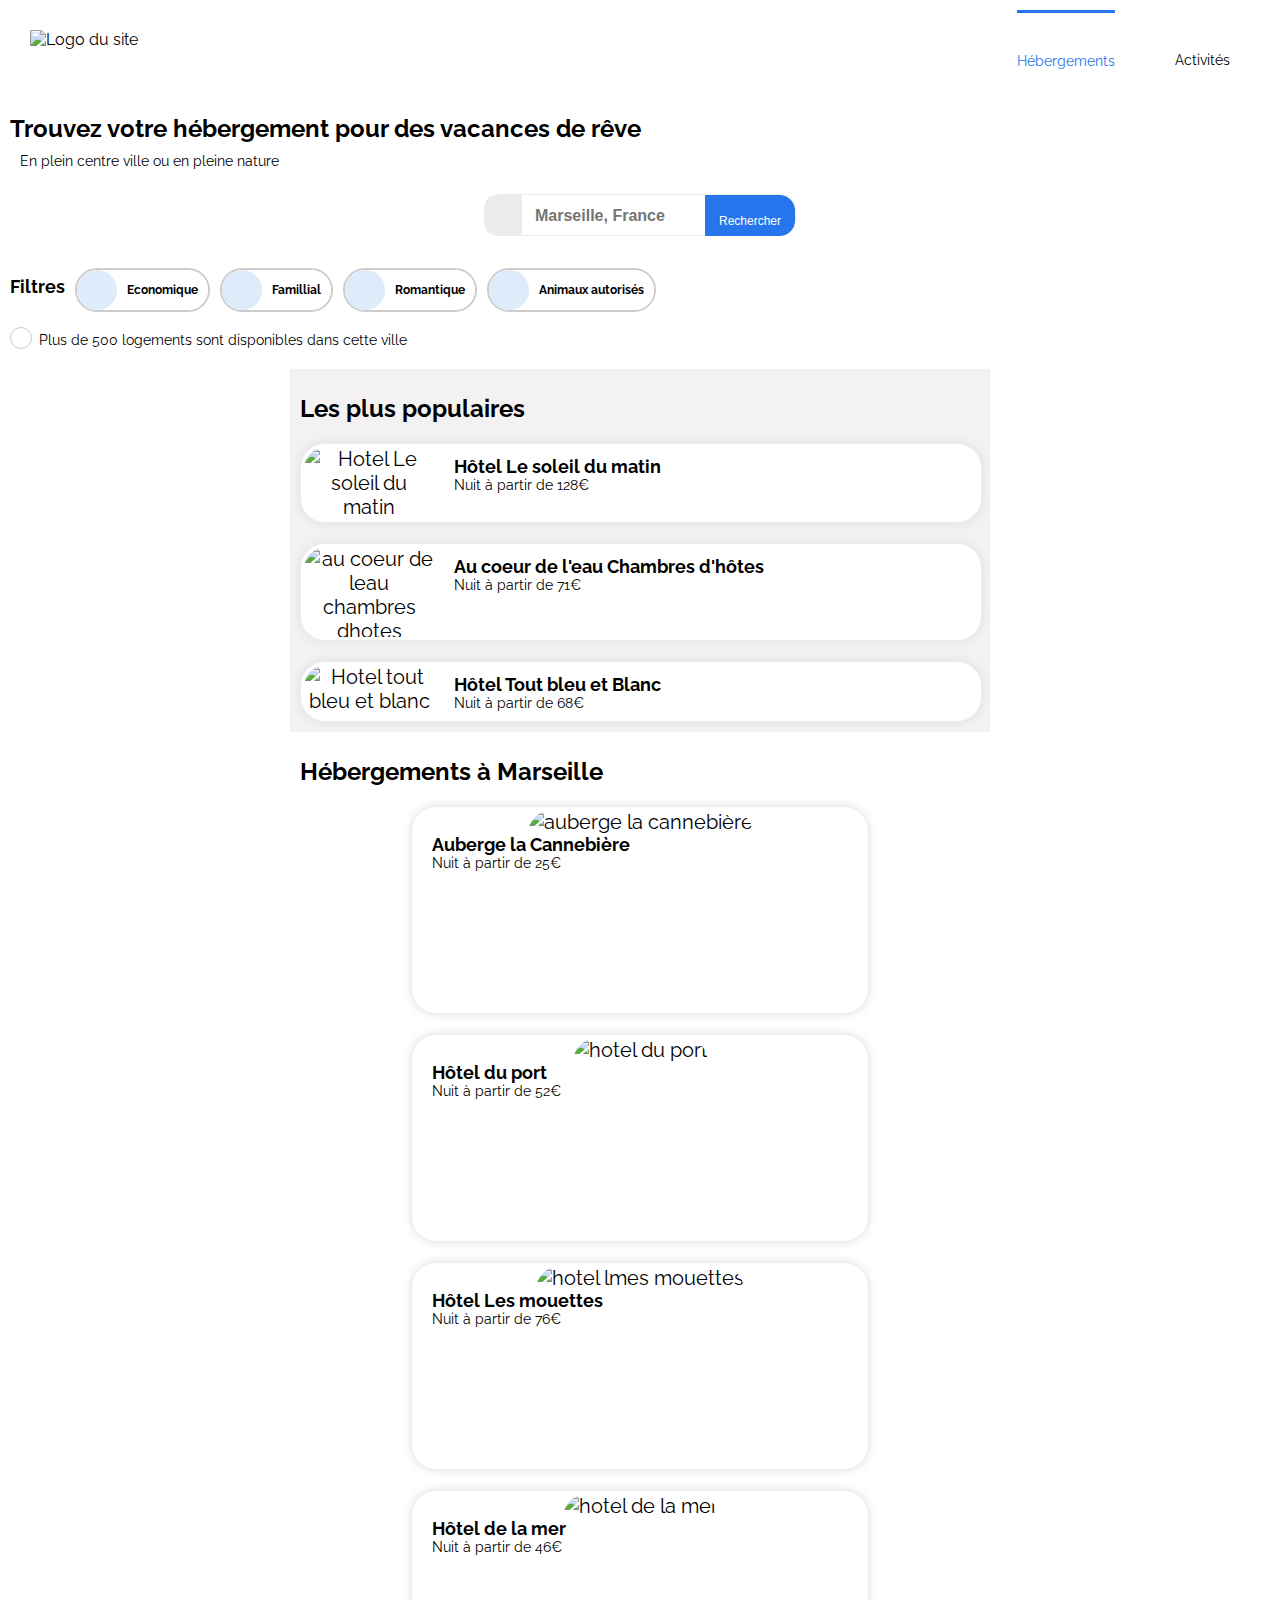
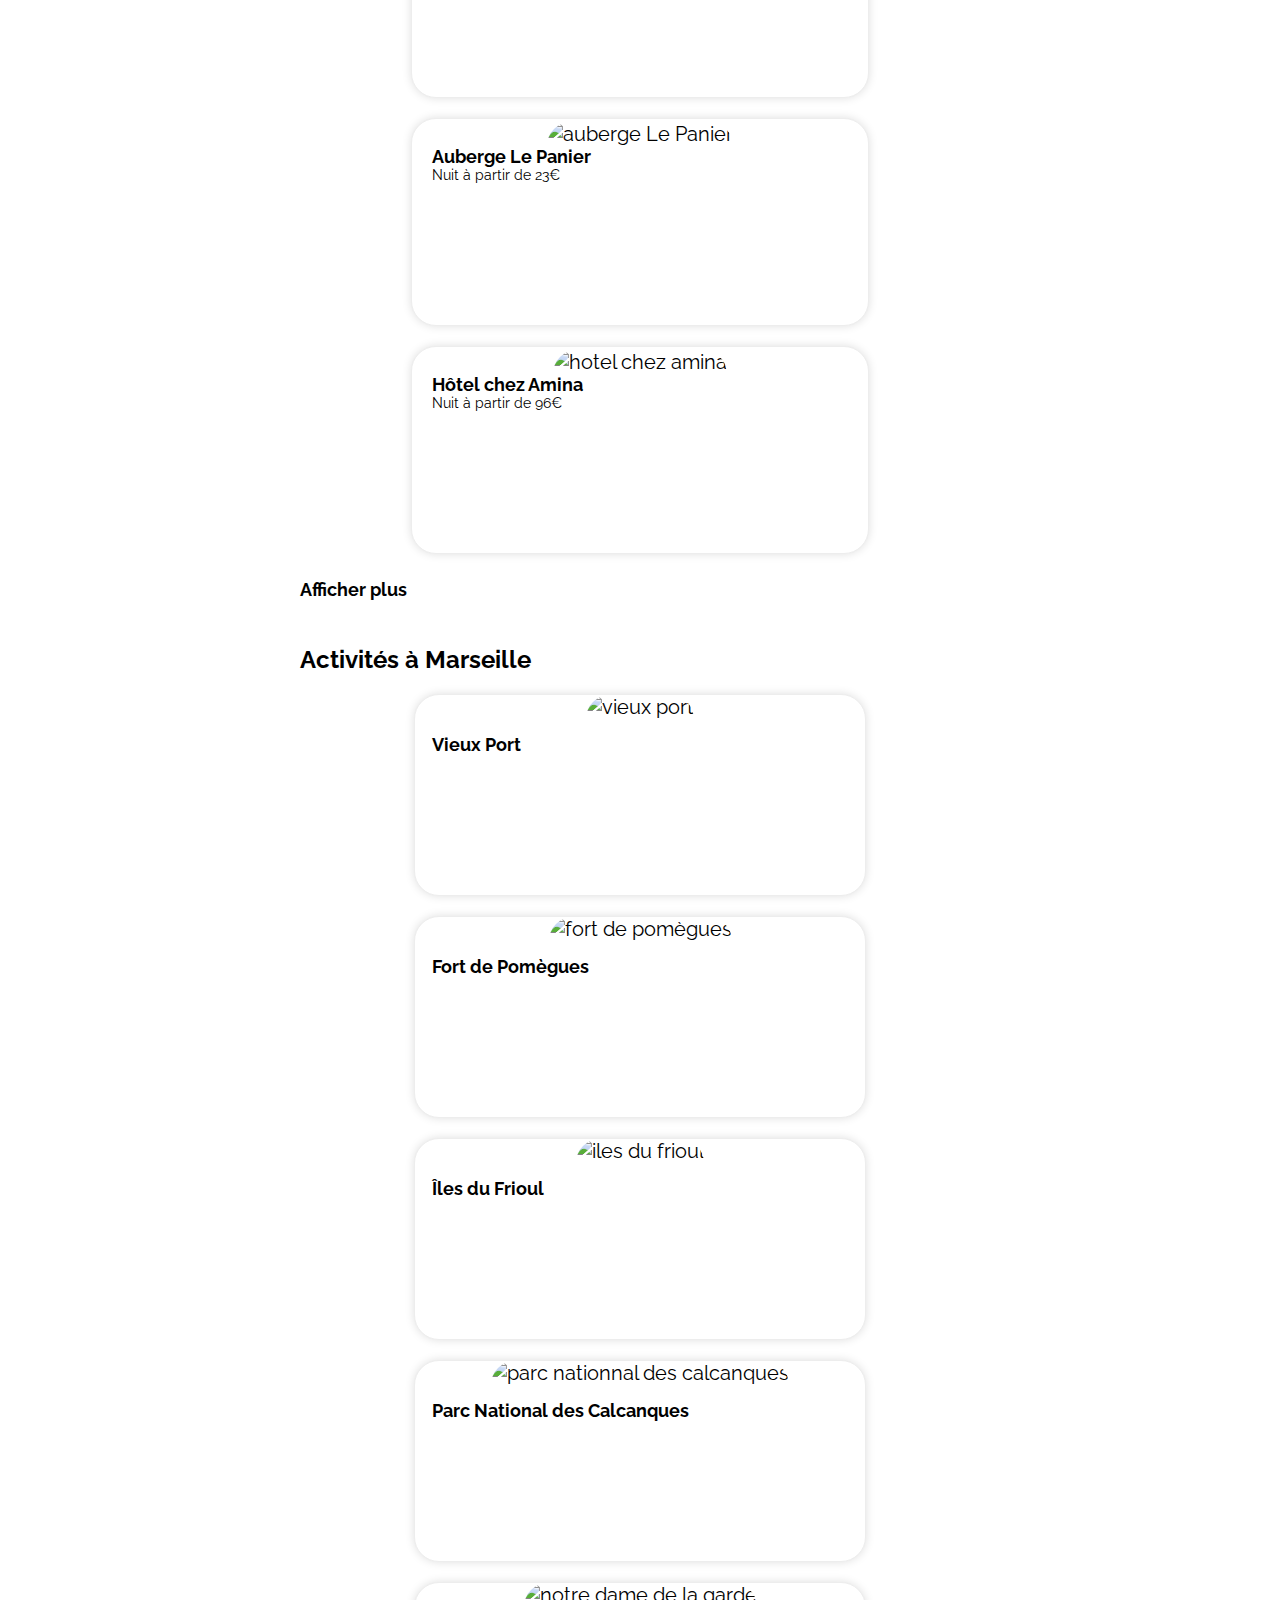
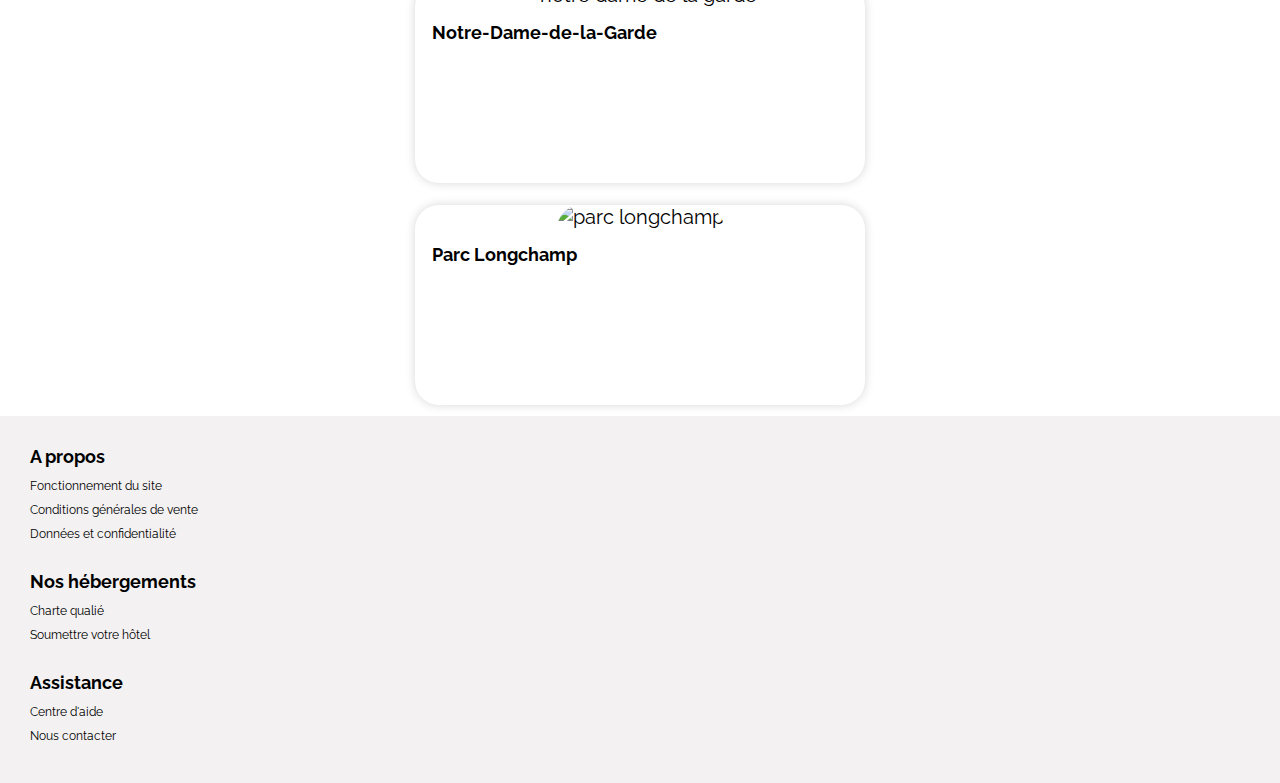
==== commit 0c571ca5: "création class filtres-entier" ====
--- a/codage mobile Booki.html
+++ b/codage mobile Booki.html
@@ -39,14 +39,14 @@
                 </div>
                 <div class="button">
                     <button class="btn-recherche" type="submit">
-                        <span id="input-text">Recherche</span>
+                        <span id="input-text">Rechercher</span>
                         <span id="input-icon">
                             <i class="fas fa-search" style="color:white"></i>
                         </span>
                     </button>
                 </div>
             </div>
-            <div>
+            <div class="filtres-entier">
                 <div class="title-filter">
                     <H3>Filtres</H3>
                 </div>
@@ -109,7 +109,7 @@
                     <div class="gallery gallery1">
                         <img src="images/emile-guillemot-Bj_rcSC5XfE-unsplash copie.jpg" class="petite-image"
                             alt="Hotel Le soleil du matin" />
-                        <div class="desc">
+                        <div class="desc margin-top">
                             <h3>Hôtel Le soleil du matin</h3>
                             <p>Nuit à partir de 128€</p>
                             <div class="classement-etoile">
@@ -126,7 +126,7 @@
                     <div class="gallery gallery1">
                         <img src="images/aw-creative-VGs8z60yT2c-unsplash copie.jpg" class="petite-image"
                             alt="au coeur de leau chambres dhotes" />
-                        <div class="desc">
+                        <div class="desc margin-top">
                             <h3>Au coeur de l'eau Chambres d'hôtes</h3>
                             <p>Nuit à partir de 71€</p>
                             <div class="classement-etoile">
@@ -143,7 +143,7 @@
                     <div class="gallery gallery1">
                         <img src="images/febrian-zakaria-sjvU0THccQA-unsplash copie.jpg" class="petite-image"
                             alt="Hotel tout bleu et blanc" />
-                        <div class="desc">
+                        <div class="desc margin-top">
                             <h3>Hôtel Tout bleu et Blanc</h3>
                             <p>Nuit à partir de 68€</p>
                             <div class="classement-etoile">
@@ -265,7 +265,7 @@
                 <h2>Activités à Marseille</h2>
             </div>
             <section class="lieu-activité">
-                <article class="flex-container2">
+                <article class="flex-container3">
                     <div class="gallery gallery3">
                         <img src="images/reno-laithienne-QUgJhdY5Fyk-unsplash copie.jpg" class="grande-image"
                             alt="vieux port" />
@@ -274,7 +274,7 @@
                         </div>
                     </div>
                 </article>
-                <article class="flex-container2">
+                <article class="flex-container3">
                     <div class="gallery gallery3">
                         <img src="images/paul-hermann-QFTrLdQIRhI-unsplash copie.jpg" class="grande-image"
                             alt="fort de pomègues" />
@@ -283,7 +283,7 @@
                         </div>
                     </div>
                 </article>
-                <article class="flex-container2">
+                <article class="flex-container3">
                     <div class="gallery gallery3">
                         <img src="images/kevin-hikari-rV_Qd1l-VXg-unsplash copie.jpg" class="grande-image"
                             alt="iles du frioul" />
@@ -292,7 +292,7 @@
                         </div>
                     </div>
                 </article>
-                <article class="flex-container2">
+                <article class="flex-container3">
                     <div class="gallery gallery3">
                         <img src="images/kilyan-sockalingum-NR8-cBCN3aI-unsplash copie.jpg" class="grande-image"
                             alt="parc nationnal des calcanques" />
@@ -301,7 +301,7 @@
                         </div>
                     </div>
                 </article>
-                <article class="flex-container2">
+                <article class="flex-container3">
                     <div class="gallery gallery3">
                         <img src="images/florian-wehde-xW9e8gdotxI-unsplash copie.jpg" class="grande-image"
                             alt="notre dame de la garde" />
@@ -310,7 +310,7 @@
                         </div>
                     </div>
                 </article>
-                <article class="flex-container2">
+                <article class="flex-container3">
                     <div class="gallery gallery3">
                         <img src="images/lena-paulin-wH2-EJoDcV0-unsplash copie.jpg" class="grande-image"
                             alt="parc longchamp" /></a>
--- a/style.css
+++ b/style.css
@@ -54,7 +54,6 @@
 }
 
 nav li{
-  margin: 0 60px 0 60px;
   width: 50%;
 }
 
@@ -94,7 +93,12 @@
 }
 
 .marseille-france{
-  margin-left: 17px;
+  margin-left: 13px;
+  width: 150px;
+  font-weight: bold;
+  font-size: 16px;
+  color:black;
+  border-style: none;
 }
 
 .title-filter{
@@ -163,6 +167,8 @@
 }
 
 .filter-text{
+  display: flex;
+  align-items: center;
   margin: 10px;
   font-weight: bold;
   font-size: 14px;
@@ -171,8 +177,8 @@
 .icon-map{
   background-color: #eceaea;
   height: 40px;
-  width: 40px;
-  border-radius: 10px;
+  width: 50px;
+  border-radius: 10px 0px 0px 10px;
 }
 
 .barre-recherche{
@@ -182,7 +188,7 @@
   margin: auto;
   border: solid 1px #eceaea;
   border-radius: 15px;
-  width: 250px;
+  width: 270px;
   height: 40px;
   margin-top: 25px;
   margin-bottom: 15px;
@@ -191,15 +197,19 @@
 .btn-recherche{
   background-color: rgb(38, 117, 236);
   border: solid 1px rgb(38, 117, 236);
-  border-radius: 15px;
+  border-radius: 0px 15px 15px 0px;
   width: 40px;
-  height: 40px;
+  height: 41px;
   margin-left: 20px;
   margin-bottom: 3px;
 }
 
 #input-text{
   color: white;
+  font-size: 12px;
+  display: flex;
+  justify-content: center;
+  padding-top: 12px;
 }
 
 .title-more-popular{
@@ -215,9 +225,8 @@
 
 .fa-search{
   display: flex;
-  font-size: large;
-  margin-bottom: 25px;
-  margin-left: 10px;
+  justify-content: center;
+  font-size: large;
 }
 
 .fa-money-bill-wave{
@@ -257,14 +266,8 @@
 
 /* Main */
 
-.fa-solid .fa-chart-line-up{
+.fa-chart-line{
   font-size: x-large;
-}
-
-.petite-image{
-  border-radius: 10px;
-  object-fit: cover;
-  max-height: 100px;
 }
 
 .grande-image{
@@ -288,6 +291,7 @@
   display: flex;
   flex-direction: column;
   align-items: center;
+  padding: 0 10px;
 }
 
 .hebergement-a-marseille{
@@ -296,10 +300,11 @@
   width: 100%;
 }
 
-.hebergements-marseille{
-  display: flex;
-  flex-direction: column;
-  align-items: center;
+#hebergements-marseille{
+  display: flex;
+  flex-direction: column;
+  align-items: center;
+  padding: 0 10px;
 }
 
 .lien-voir-plus{
@@ -339,16 +344,15 @@
 }
 
 div.gallery1 img{
-  border-radius: 25px;
+  border-radius: 25px 0px 0px 25px;
   padding: 3px;
-  width: 130px;
-  height: 90px;
+  max-width: 130px;
+  max-height: 90px;
   object-fit: cover;
 }
 
 div.gallery2 img{
   height: 60%;
-  padding: 3px;
   object-fit: cover;
   border-radius: 25px 25px 0px 0px;
 }
@@ -360,6 +364,10 @@
   margin-bottom: 15px;
 }
 
+.margin-top{
+  margin-top: 12px;
+}
+
 div.desc {
   padding-left: 17px;
   text-align: left;
@@ -382,16 +390,24 @@
 }
 
 .flex-container1 > div {
-  margin: 10px;
+  margin: 10px 0;
   font-size: 20px;
 }
 
 .flex-container2 > div {
-  margin: 10px;
+  margin: 10px 0;
   font-size: 20px;
   height: 200px;
-}
-
+  padding: 3px;
+  width: 450px;
+}
+
+.flex-container3 > div {
+  margin: 10px 0;
+  font-size: 20px;
+  height: 200px;
+  width: 450px;
+}
 
 /* Footer */
 footer{
@@ -427,6 +443,8 @@
   padding-bottom: 10px;
 }
 
+/* Media queries */
+
 #input-text{
   visibility: visible;
 }
@@ -442,3 +460,87 @@
     visibility: visible;
   }
 }
+
+@media screen and (min-width: 993px) {
+  .logo-booki{
+    display: flex;
+    align-items: left;
+    max-width: 10%;
+    padding: 30px;
+    padding-bottom: 40px;
+  }
+  nav{
+    display: flex;
+    flex-direction: row;
+    justify-content: space-between;
+  }
+  nav ul{
+    display: flex;
+    flex-direction: row;
+    justify-content: flex-end;
+    list-style: none;
+    font-size: 16px;
+    font-weight: initial;
+    width: initial;
+  }
+  nav li{
+    margin: 0 30px 0 30px;
+  }
+  li.page-active{
+    border-top: 3px solid rgb(38, 117, 236);
+    border-bottom: none;
+    padding-top: 40px;
+    color: rgb(38, 117, 236);
+    font-size: 14px;
+  }
+  li.page2{
+    padding-top: 40px;
+    border-bottom: none;
+    padding-right: 20px;
+    font-size: 14px;
+  }
+  a{
+    text-decoration: none;
+    color: black;
+  }
+  a:hover{
+    border-top: 3px solid rgb(38, 117, 236);
+    color: rgb(38, 117, 236);
+  }
+  .p-left{
+    margin-left: 20px;
+  }
+  .marseille-france{
+    margin-left: 13px;
+    width: 150px;
+    font-weight: bold;
+    font-size: 16px;
+    color:black;
+  }
+  .title-filter{
+    display: flex;
+    justify-content: flex-start;
+    padding-top: 10px;
+  }
+  .filtres-entier{
+    display: flex;
+    justify-content: flex-start;
+    align-content: center;
+  }
+
+  .filter-text{
+    font-size: 12px;
+  }
+  .barre-recherche{
+    display: flex;
+    justify-content: flex-start;
+    border-radius: 15px;
+    width: 310px;
+    margin-bottom: 20px;
+  }
+  .btn-recherche{
+    border-radius: 0px 15px 15px 0px;
+    width: 90px;
+    margin-top: 3px;
+  }
+}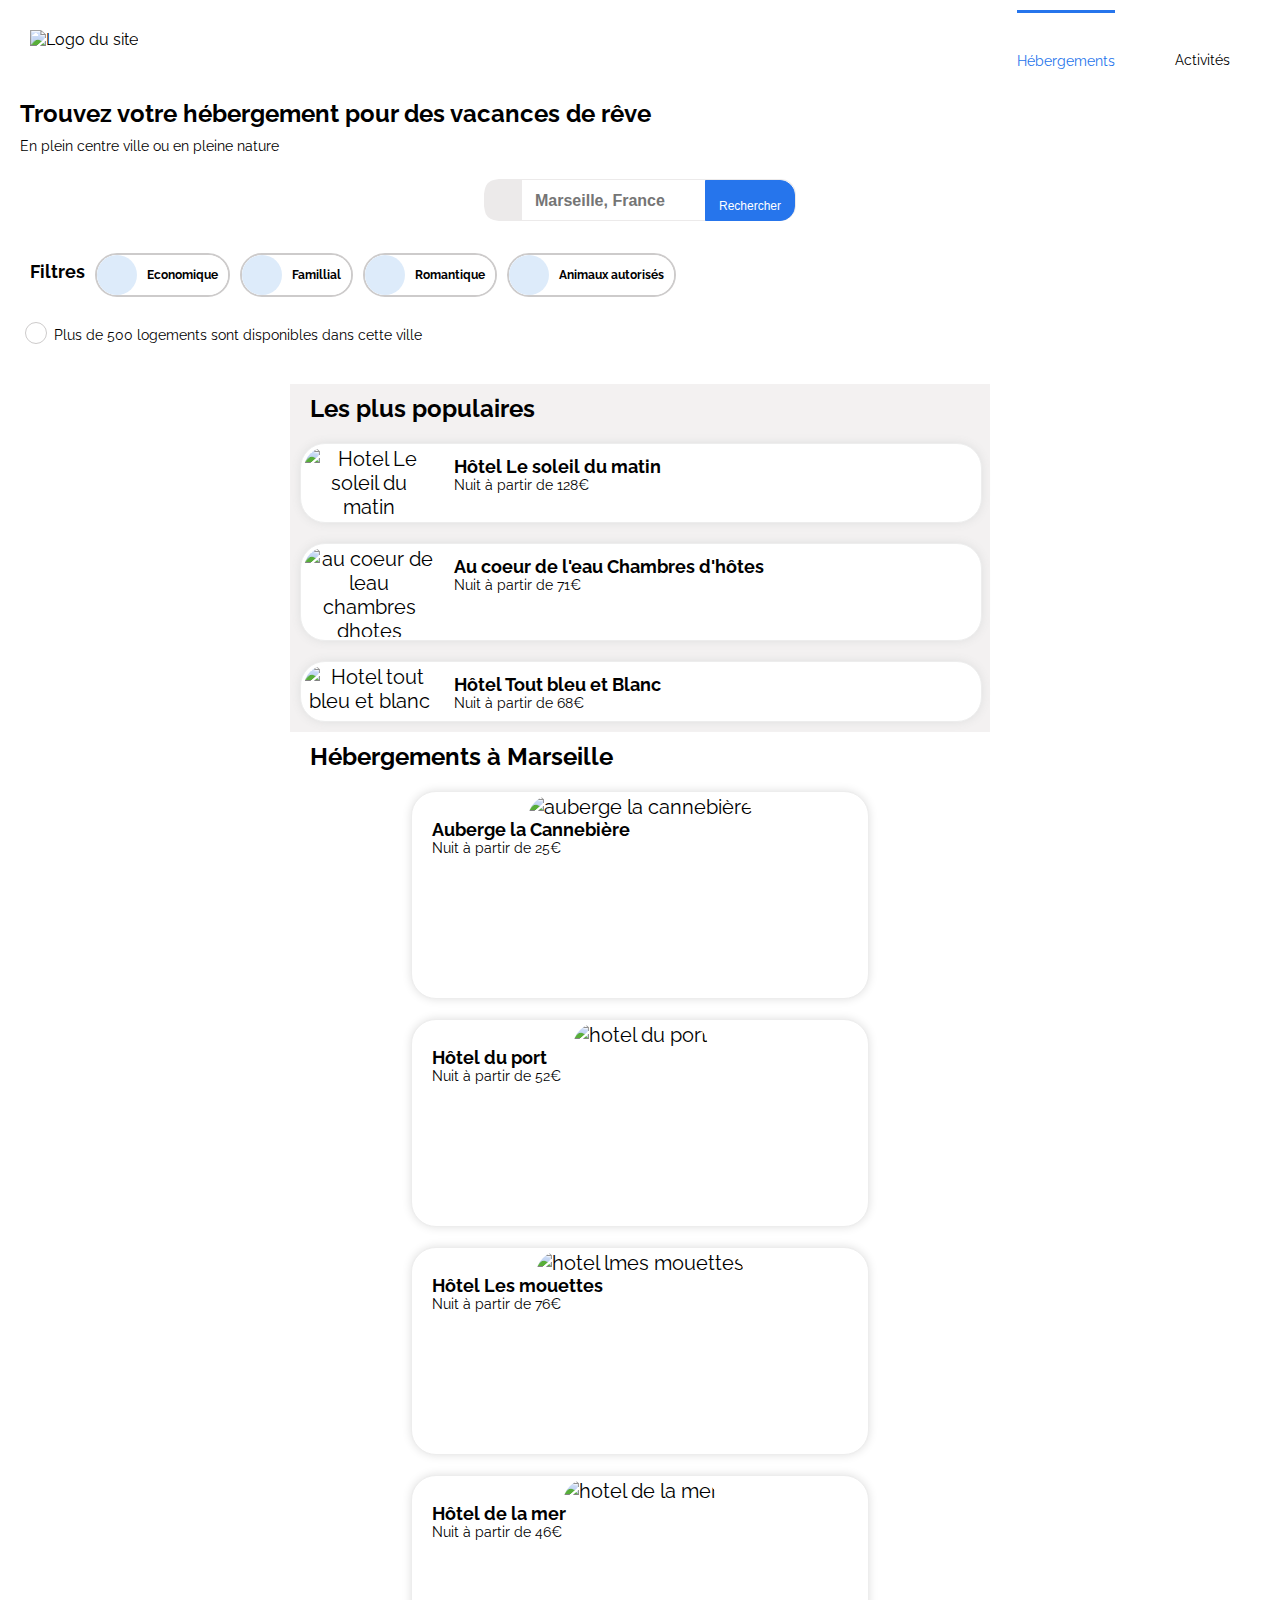
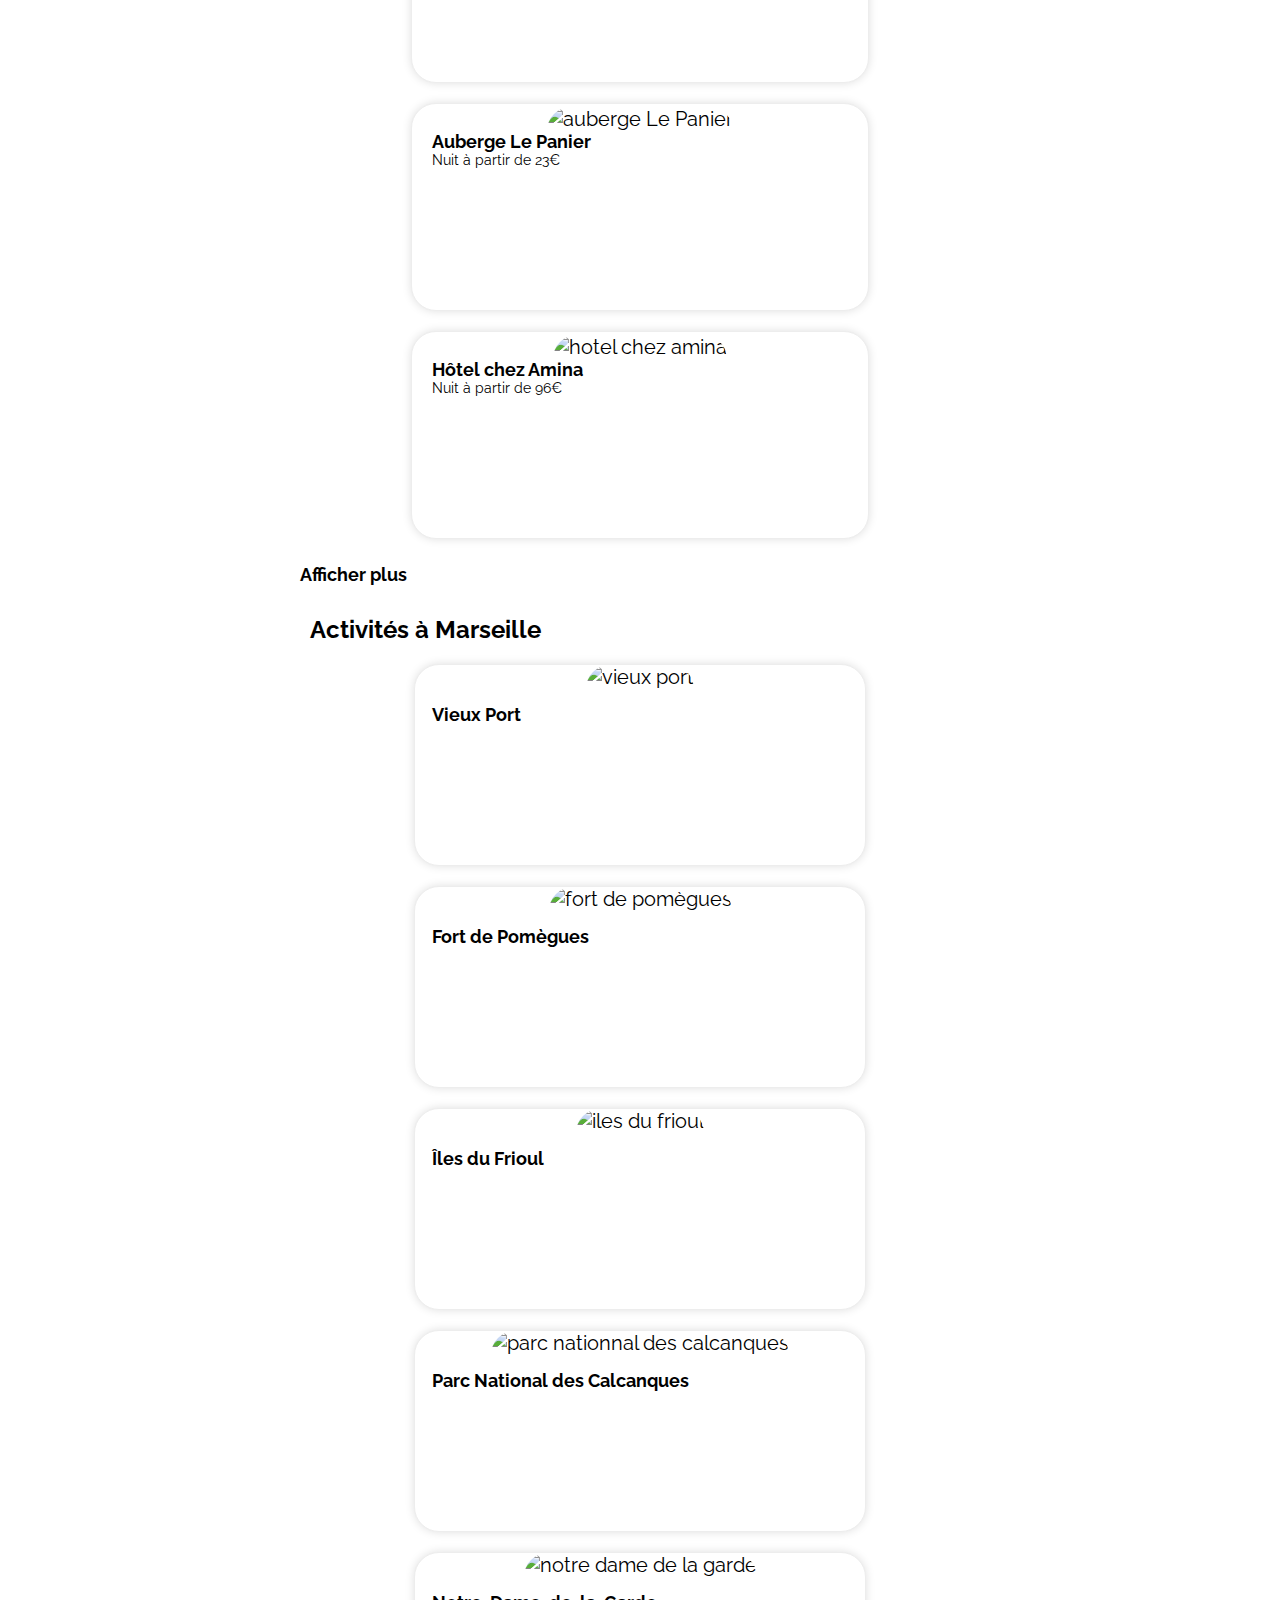
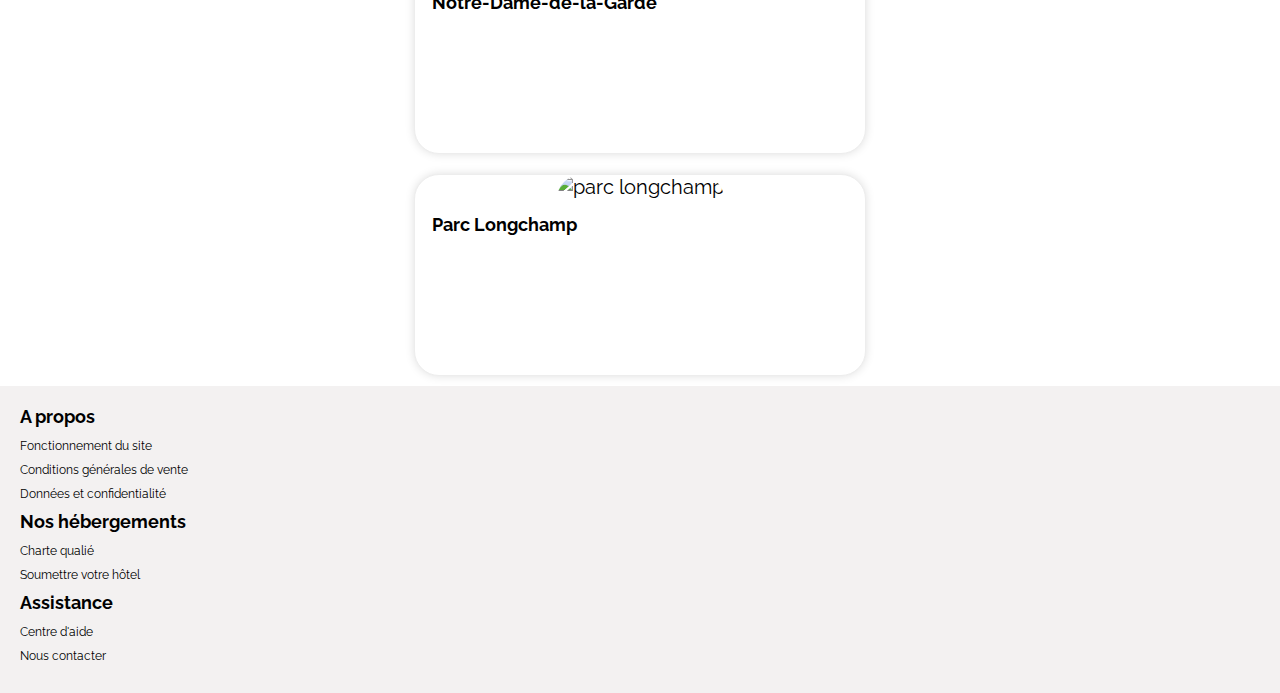
==== commit 9f8d7697: "Supresion class item3 inutile" ====
--- a/codage mobile Booki.html
+++ b/codage mobile Booki.html
@@ -102,7 +102,7 @@
                 <p class="title-more-popular">
                     Les plus populaires
                 </p>
-                <i class="fa-solid fa-chart-line-up" style="color: black;"></i>
+                <i class="fa-solid fa-chart-line" style="color: black;"></i>
             </h2>
             <section class="logements-les-plus-populaires">
                 <article class="flex-container1 container">
@@ -324,7 +324,7 @@
     </main>
     <footer>
         <div class="footer-item">
-            <div class="footer-item">
+            <div class="item1">
                 <h3>A propos</h3>
                 <ul>
                     <li>Fonctionnement du site</li>
@@ -332,14 +332,14 @@
                     <li>Données et confidentialité</li>
                 </ul>
             </div>
-            <div class="footer-item">
+            <div class="item2">
                 <h3>Nos hébergements</h3>
                 <ul>
                     <li>Charte qualié</li>
                     <li>Soumettre votre hôtel</li>
                 </ul>
             </div>
-            <div class="footer-item">
+            <div>
                 <h3>Assistance</h3>
                 <ul>
                     <li>Centre d'aide</li>
--- a/style.css
+++ b/style.css
@@ -201,7 +201,6 @@
   width: 40px;
   height: 41px;
   margin-left: 20px;
-  margin-bottom: 3px;
 }
 
 #input-text{
@@ -501,14 +500,12 @@
   }
   a{
     text-decoration: none;
-    color: black;
-  }
-  a:hover{
-    border-top: 3px solid rgb(38, 117, 236);
-    color: rgb(38, 117, 236);
   }
   .p-left{
     margin-left: 20px;
+  }
+  h2{
+    padding: 10px 20px;
   }
   .marseille-france{
     margin-left: 13px;
@@ -526,6 +523,8 @@
     display: flex;
     justify-content: flex-start;
     align-content: center;
+    padding-left: 20px;
+    padding-bottom: 10px;
   }
 
   .filter-text{
@@ -542,5 +541,11 @@
     border-radius: 0px 15px 15px 0px;
     width: 90px;
     margin-top: 3px;
-  }
+    margin-bottom: 3px;
+  }
+  .border-cercle{
+    margin-left: 25px;
+    margin-bottom: 40px;
+  }
+  
 }